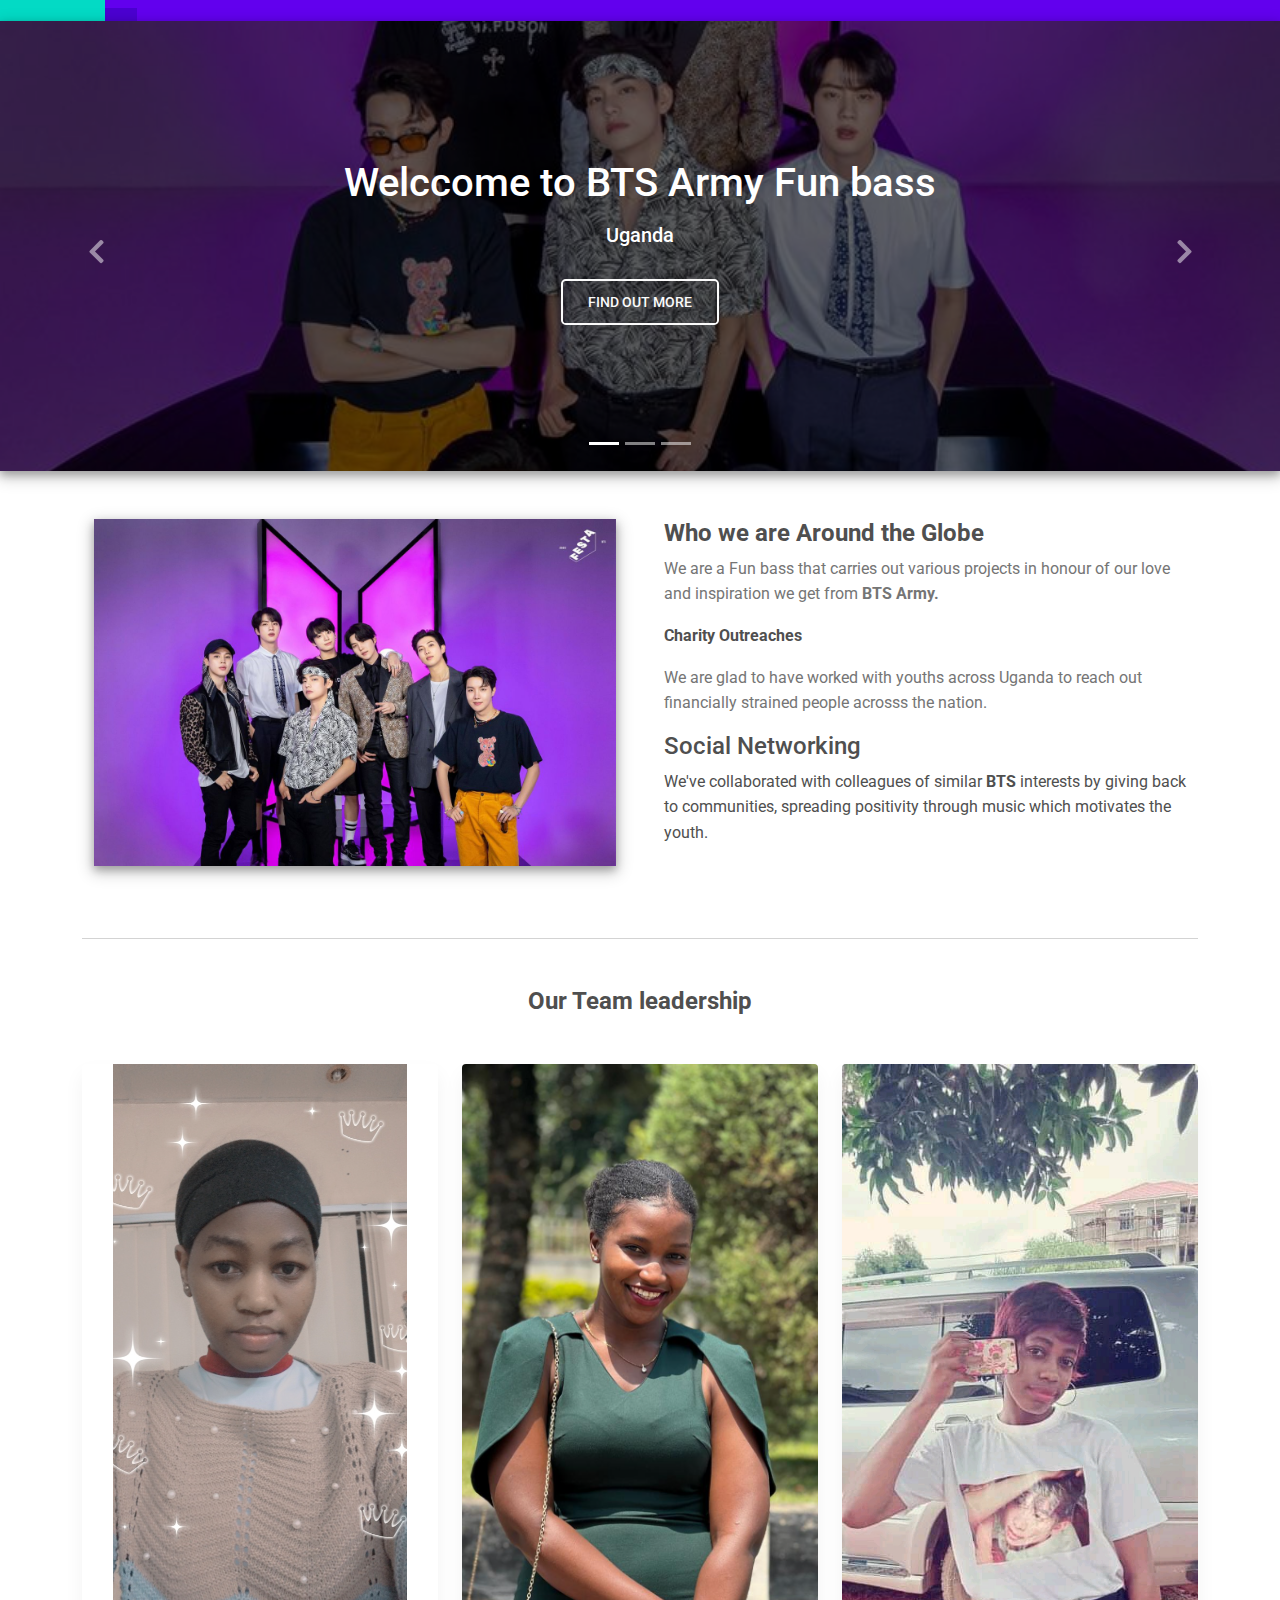
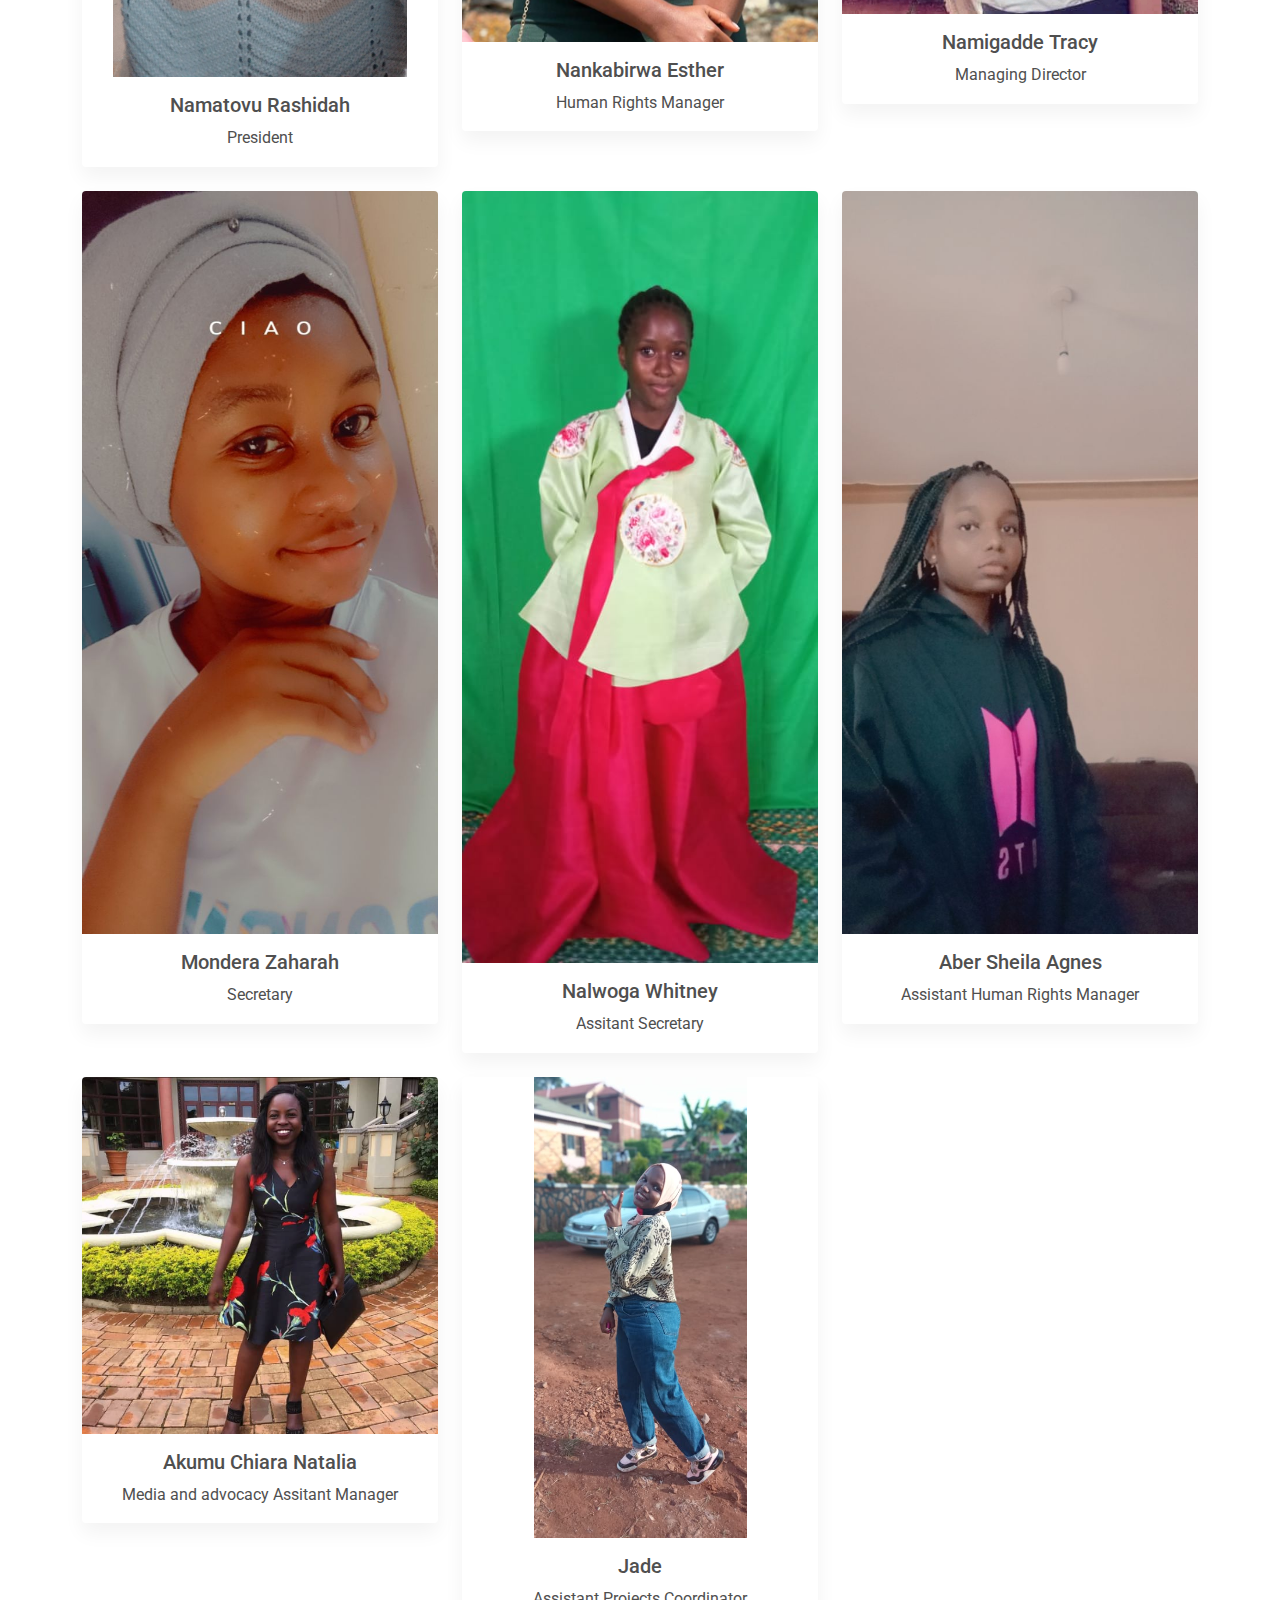
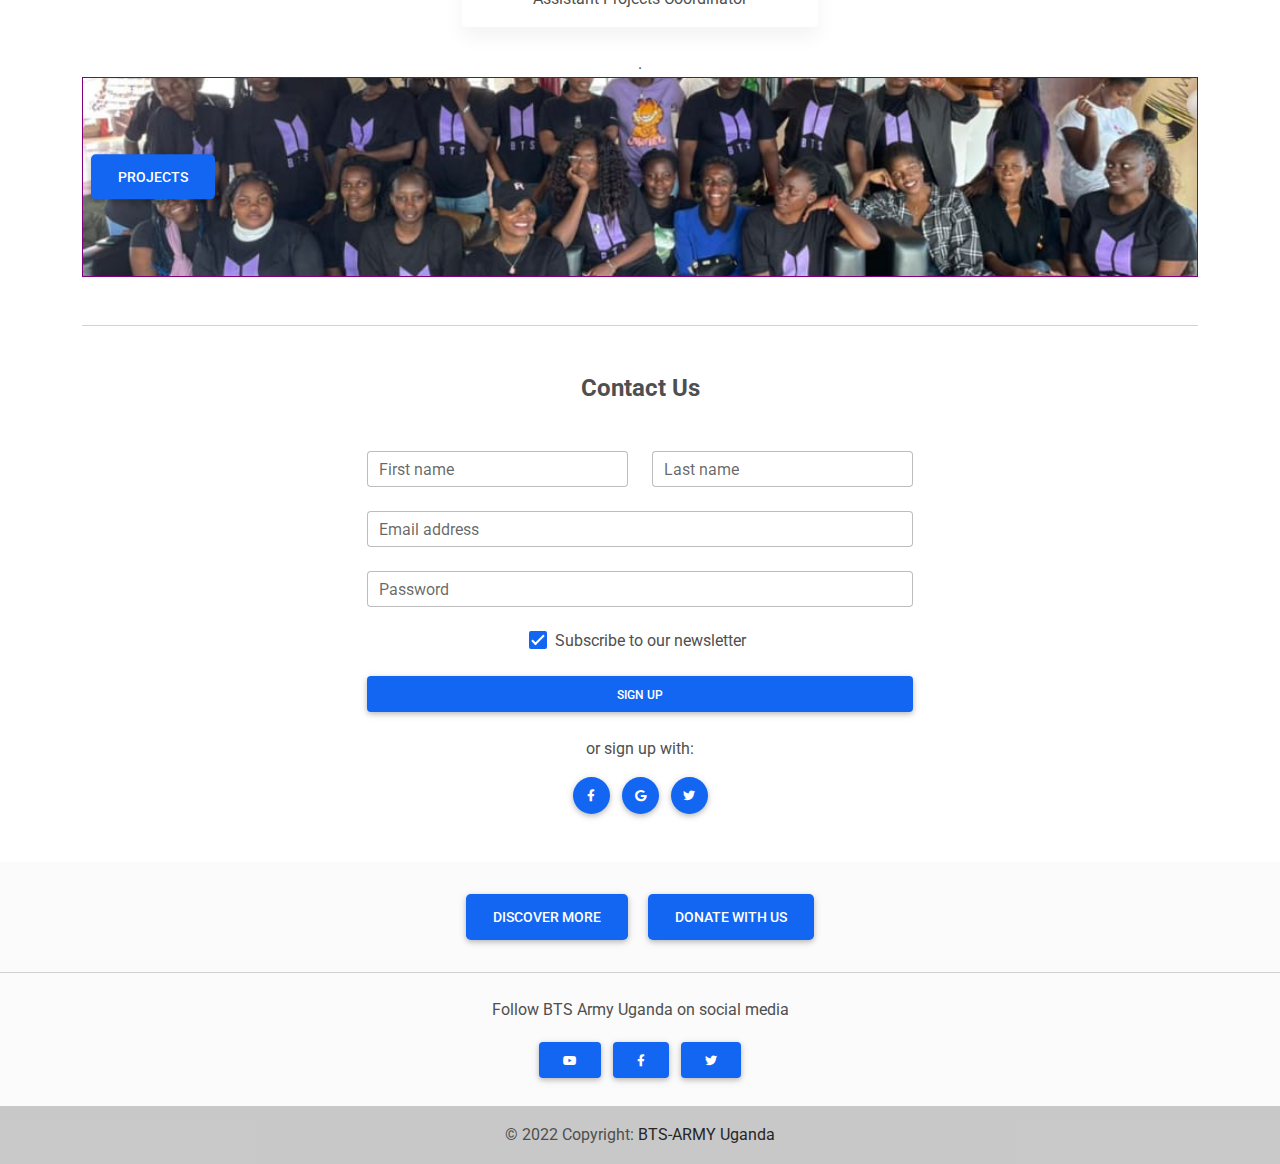
==== index.html @ 562f39c2 "Update index.html" ====
<!DOCTYPE html>
<html lang="en">

<head>
    <meta charset="UTF-8" />
    <meta name="viewport" content="width=device-width, initial-scale=1, shrink-to-fit=no" />
    <meta http-equiv="x-ua-compatible" content="ie=edge" />
    <title>BTS Army Uganda</title>
    <!-- Font Awesome -->
    <link rel="stylesheet" href="https://use.fontawesome.com/releases/v5.11.2/css/all.css" />
    <!-- Google Fonts Roboto -->
    <link rel="stylesheet" href="https://fonts.googleapis.com/css2?family=Roboto:wght@300;400;500;700&display=swap" />
    <!-- MDB -->
    <link rel="stylesheet" href="css/mdb.min.css" />
    <!-- Custom styles -->
    <link rel="stylesheet" href="css/style.css" />
    <link rel="icon" type="image/png" href="./assets/img/logo.png">
   

  
   </head>
<style>
    .containerz { 

  height: 200px;

  position: relative;

  border: 0.5px solid purple; 
            background-image: url('./assets/img/pro2\ \(2\).jpeg');

                background-repeat: no-repeat;

                background-size: cover;

                background-position: center center;
        }



.vertical-center {

  margin: 0;

  position: absolute;

  top: 50%;

  -ms-transform: translateY(-50%);

  transform: translateY(-50%);

}
    
    
    
    </style>
<body>
    <!--Main Navigation-->
    <header>
        <style>
            /* Carousel styling */
            
            #introCarousel,
            .carousel-inner,
            .carousel-item,
            .carousel-item.active {
                height: 100vh;
            }
            
            .carousel-item:nth-child(1) {
                background-image: url('assets/img/projects/folks3.jpeg');
                background-repeat: no-repeat;
                background-size: cover;
                background-position: center center;
            }
            
            .carousel-item:nth-child(2) {
                background-image: url('./assets/img/pro2\ \(2\).jpeg');
                background-repeat: no-repeat;
                background-size: cover;
                background-position: center center;
            }
            
            .carousel-item:nth-child(3) {
                background-image: url('./assets/img/members/zash\ \(28\).jpeg');
                background-repeat: no-repeat;
                background-size: cover;
                background-position: center center;
            }
            /* Height for devices larger than 576px */
            
            @media (min-width: 992px) {
                #introCarousel {
                    margin-top: -58.59px;
                }
                #introCarousel,
                .carousel-inner,
                .carousel-item,
                .carousel-item.active {
                    height: 50vh;
                }
            }
            
            .navbar .nav-link {
                color: #fff !important;
            }
        </style>

        <!-- Navbar -->
        <div class="containerize">
  <div class="top-menu">
    <div class="icons">
      <a class="home" href="#home">
        <h3 class="text">home</h3>
        <i id="home" class="icon material-icons">home</i>
      </a>
      <i id="selector" class="icon material-icons" onclick="showLinks()">dehaze</i>
    </div>
    <ul class="links hidden">
      
      <li><a href="./projects.html">Projects</a></li>
    </ul>
  </div>
</div>
        
                        

        
        <!-- <nav class="navbar navbar-expand-lg navbar-dark d-none d-lg-block" style="z-index: 2000;"> -->
            <!-- <div class="container-fluid"> -->
                <!-- Navbar brand -->
                <!-- <a class="navbar-brand nav-link" target="_blank" href="https://www.youtube.com/channel/UCkiqVy1cInBk3v5_7KXQX0A"> -->
                    <!-- <strong>BTS Army Uganda</strong> -->
                <!-- </a> -->
                <!-- <button class="navbar-toggler" type="button" data-mdb-toggle="collapse" data-mdb-target="#navbarExample01" aria-controls="navbarExample01" aria-expanded="false" aria-label="Toggle navigation"> -->
            <!-- <i class="fas fa-bars"></i> -->
          <!-- </button> -->
                <!-- <div class="collapse navbar-collapse" id="navbarExample01"> -->
                    <!-- <ul class="navbar-nav me-auto mb-2 mb-lg-0"> -->
                        <!-- <li class="nav-item active"> -->
                            <!-- <a class="nav-link" aria-current="page" href="#">Home</a> -->
                        <!-- </li> -->
                        <!-- <li class="nav-item"> -->
                            <!-- <a class="nav-link" href="#" rel="nofollow" target="_blank"></a> -->
                        <!-- </li> -->
                        <!-- <li class="nav-item"> -->
                            <!-- <a class="nav-link" href="projects.html" target="_blank">Projects</a> -->
                        <!-- </li> -->
                    <!-- </ul> -->

                    <!-- <ul class="navbar-nav d-flex flex-row"> -->
                        <!-- Icons -->
                        <!-- <li class="nav-item me-3 me-lg-0"> -->
                            <!-- <a class="nav-link" href="https://www.youtube.com/channel/UCkiqVy1cInBk3v5_7KXQX0A" rel="nofollow" target="_blank"> -->
                                <!-- <i class="fab fa-youtube"></i> -->
                            <!-- </a> -->
                        <!-- </li> -->
                        <!-- <li class="nav-item me-3 me-lg-0"> -->
                            <!-- <a class="nav-link" href="https://www.facebook.com/groups/797491847676106/" rel="nofollow" target="_blank"> -->
                                <!-- <i class="fab fa-facebook-f"></i> -->
                            <!-- </a> -->
                        <!-- </li> -->
                        <!-- <li class="nav-item me-3 me-lg-0"> -->
                            <!-- <a class="nav-link" href="https://twitter.com/BTSARMYUGANDA" rel="nofollow" target="_blank"> -->
                                <!-- <i class="fab fa-twitter"></i> -->
                            <!-- </a> -->
                        <!-- </li> -->
                    <!-- </ul> -->
                <!-- </div> -->
            <!-- </div> -->
        <!-- </nav> -->
        <!-- Navbar -->

        <!-- Carousel wrapper -->
        <div id="introCarousel" class="carousel slide carousel-fade shadow-2-strong" data-mdb-ride="carousel">
            <!-- Indicators -->
            <ol class="carousel-indicators">
                <li data-mdb-target="#introCarousel" data-mdb-slide-to="0" class="active"></li>
                <li data-mdb-target="#introCarousel" data-mdb-slide-to="1"></li>
                <li data-mdb-target="#introCarousel" data-mdb-slide-to="2"></li>
            </ol>

            <!-- Inner -->
            <!-- Single item -->
            <div class="carousel-item">
                <div class="mask" style="background-color: rgba(0, 0, 0, 0.3);">
                    <div class="d-flex justify-content-center align-items-center h-100">
                        <div class="text-white text-center">
                            <h2>Fun bass Uganda</h2>
                        </div>
                    </div>
                </div>
            </div>

            <div class="carousel-inner">
                <!-- Single item -->
                <div class="carousel-item active">
                    <div class="mask" style="background-color: rgba(0, 0, 0, 0.6);">
                        <div class="d-flex justify-content-center align-items-center h-100">
                            <div class="text-white text-center">
                                <h1 class="mb-3">Welccome to BTS Army Fun bass</h1>
                                <h5 class="mb-4">Uganda</h5>
                                <a class="btn btn-outline-light btn-lg m-2" href="https://www.youtube.com/channel/UCkiqVy1cInBk3v5_7KXQX0A" target="_blank" role="button">Find Out More</a
              >
            </div>
          </div>
        </div>
      </div>

          <!-- Single item -->
          <div class="carousel-item">
            <div
              class="mask"
              style="
                background: linear-gradient(
                  45deg,
                  rgba(29, 236, 198, 0.084),
                  rgba(214, 14, 154, 0.158) 100%
                );
              "
            >
              <div class="d-flex justify-content-center align-items-center h-100">
                <div class="text-white text-center">
                  <a
                    class="btn btn-outline-light btn-lg m-2"
                    href="https://twitter.com/BTSARMYUGANDA"
                    target="_blank"
                    role="button"
                    >Connect With us</a
                  >
                </div>
              </div>
            </div>
          </div>
        </div>
        <!-- Inner -->

        <!-- Controls -->
        <a class="carousel-control-prev" href="#" role="button" data-mdb-slide="prev">
          <span class="carousel-control-prev-icon" aria-hidden="true"></span>
          <span class="sr-only">Previous</span>
        </a>
                                <a class="carousel-control-next" href="#" role="button" data-mdb-slide="next">
                                    <span class="carousel-control-next-icon" aria-hidden="true"></span>
                                    <span class="sr-only">Next</span>
                                </a>
                            </div>
                            <!-- Carousel wrapper -->
    </header>
    <!--Main Navigation-->

    <!--Main layout-->
    <main class="mt-5">
        <div class="container">
            <!--Section: Content-->
            <section>
                <div class="row">
                    <div class="col-md-6 gx-5 mb-4">
                        <div class="bg-image hover-overlay ripple shadow-2-strong" data-mdb-ripple-color="light">
                            <img src="assets/img/slider-1.jpeg" class="img-fluid" />
                            <a href="#!">
                                <div class="mask" style="background-color: rgba(251, 251, 251, 0.15);"></div>
                            </a>
                        </div>
                    </div>

                    <div class="col-md-6 gx-5 mb-4">
                        <h4><strong>Who we are Around the Globe</strong></h4>
                        <p class="text-muted">
                            We are a Fun bass that carries out various projects in honour of our love and inspiration we get from <strong>BTS Army.</strong>
                        </p>
                        <p><strong>Charity Outreaches</strong></p>
                        <p class="text-muted">
                            We are glad to have worked with youths across Uganda to reach out financially strained people acrosss the nation.
                        </p>
                        <h4>Social Networking</h4>
                        <p>We've collaborated with colleagues of similar <strong>BTS</strong> interests by giving back to communities, spreading positivity through music which motivates the youth.</p>
                    </div>
                </div>
            </section>
            <!--Section: Content-->

            <hr class="my-5" />

            <!--Section: Content-->
            <section class="text-center">
                <h4 class="mb-5"><strong>Our Team leadership</strong></h4>

                <div class="row">
                    <div class="col-lg-4 col-md-12 mb-4">
                        <div class="card">
                            <div class="bg-image hover-overlay ripple" data-mdb-ripple-color="light">
                                <img src="./assets/img/team/team-0.png" height="60px" class="img-fluid" />
                                <a href="#!">
                                    <div class="mask" style="background-color: rgba(251, 251, 251, 0.15);"></div>
                                </a>
                            </div>
                            <div class="card-body">
                                <h5 class="card-title">Namatovu Rashidah</h5>
                                <p class="card-text">
                                    President
                                </p>
                            </div>
                        </div>
                    </div>

                    <div class="col-lg-4 col-md-6 mb-4">
                        <div class="card">
                            <div class="bg-image hover-overlay ripple" data-mdb-ripple-color="light">
                                <img src="./assets/img/team/team-1.png" height="60px" class="img-fluid" />
                                <a href="#!">
                                    <div class="mask" style="background-color: rgba(251, 251, 251, 0.15);"></div>
                                </a>
                            </div>
                            <div class="card-body">
                                <h5 class="card-title">Nankabirwa Esther</h5>
                                <p class="card-text">
                                    Human Rights Manager
                                </p>
                            </div>
                        </div>
                    </div>

                    <div class="col-lg-4 col-md-6 mb-4">
                        <div class="card">
                            <div class="bg-image hover-overlay ripple" data-mdb-ripple-color="light">
                                <img src="./assets/img/team/team-3.png" class="img-fluid" />
                                <a href="#!">
                                    <div class="mask" style="background-color: rgba(251, 251, 251, 0.15);"></div>
                                </a>
                            </div>
                            <div class="card-body">
                                <h5 class="card-title">Namigadde Tracy</h5>
                                <p class="card-text">
                                    Managing Director
                                </p>
                            </div>
                        </div>
                    </div>
                    <div class="col-lg-4 col-md-6 mb-4">
                        <div class="card">
                            <div class="bg-image hover-overlay ripple" data-mdb-ripple-color="light">
                                <img src="./assets/img/team/team-6.jpg" class="img-fluid" />
                                <a href="#!">
                                    <div class="mask" style="background-color: rgba(251, 251, 251, 0.15);"></div>
                                </a>
                            </div>
                            <div class="card-body">
                                <h5 class="card-title">Mondera Zaharah</h5>
                                <p class="card-text">
                                    Secretary
                                </p>
                            </div>
                        </div>
                    </div>
                    <div class="col-lg-4 col-md-6 mb-4">
                        <div class="card">
                            <div class="bg-image hover-overlay ripple" data-mdb-ripple-color="light">
                                <img src="./assets/img/team/team-5.jpg" class="img-fluid" />
                                <a href="#!">
                                    <div class="mask" style="background-color: rgba(251, 251, 251, 0.15);"></div>
                                </a>
                            </div>
                            <div class="card-body">
                                <h5 class="card-title">Nalwoga Whitney</h5>
                                <p class="card-text">
                                    Assitant Secretary
                                </p>
                            </div>
                        </div>
                    </div>
                    <div class="col-lg-4 col-md-6 mb-4">
                        <div class="card">
                            <div class="bg-image hover-overlay ripple" data-mdb-ripple-color="light">
                                <img src="./assets/img/team/team-7.jpeg" class="img-fluid" />
                                <a href="#!">
                                    <div class="mask" style="background-color: rgba(251, 251, 251, 0.15);"></div>
                                </a>
                            </div>
                            <div class="card-body">
                                <h5 class="card-title">Aber Sheila Agnes</h5>
                                <p class="card-text">
                                    Assistant Human Rights Manager
                                </p>
                            </div>
                        </div>
                    </div>
                    <div class="col-lg-4 col-md-6 mb-4">
                        <div class="card">
                            <div class="bg-image hover-overlay ripple" data-mdb-ripple-color="light">
                                <img src="./assets/img/team/team-2.png" class="img-fluid" />
                                <a href="#!">
                                    <div class="mask" style="background-color: rgba(251, 251, 251, 0.15);"></div>
                                </a>
                            </div>
                            <div class="card-body">
                                <h5 class="card-title">Akumu Chiara Natalia</h5>
                                <p class="card-text">
                                    Media and advocacy Assitant Manager
                                </p>
                            </div>
                        </div>
                    </div>
                    <div class="col-lg-4 col-md-6 mb-4">
                        <div class="card">
                            <div class="bg-image hover-overlay ripple" data-mdb-ripple-color="light">
                                <img src="./assets/img/team/resizedImage.png" class="img-fluid" />
                                <a href="#!">
                                    <div class="mask" style="background-color: rgba(251, 251, 251, 0.15);"></div>
                                </a>
                            </div>
                            <div class="card-body">
                                <h5 class="card-title">Jade</h5>
                                <p class="card-text">
                                    Assistant Projects Coordinator
                                </p>
                            </div>
                        </div>
                    </div>

                </div>
                
                <!DOCTYPE html>

.




<div class="containerz">
  <div class="vertical-center">

    

            <a role="button" class="btn btn-primary btn-lg m-2" href="projects.html" target="_blank">

          Projects

        </a>
  </div>
</div>



            </section>



            <!--Section: Content-->

            <hr class="my-5" />

            <!--Section: Content-->
            <section class="mb-5">
                <h4 class="mb-5 text-center"><strong>Contact Us</strong></h4>

                <div class="row d-flex justify-content-center">
                    <div class="col-md-6">
                        <form>
                            <!-- 2 column grid layout with text inputs for the first and last names -->
                            <div class="row mb-4">
                                <div class="col">
                                    <div class="form-outline">
                                        <input type="text" id="form3Example1" class="form-control" />
                                        <label class="form-label" for="form3Example1">First name</label>
                                    </div>
                                </div>
                                <div class="col">
                                    <div class="form-outline">
                                        <input type="text" id="form3Example2" class="form-control" />
                                        <label class="form-label" for="form3Example2">Last name</label>
                                    </div>
                                </div>
                            </div>

                            <!-- Email input -->
                            <div class="form-outline mb-4">
                                <input type="email" id="form3Example3" class="form-control" />
                                <label class="form-label" for="form3Example3">Email address</label>
                            </div>

                            <!-- Password input -->
                            <div class="form-outline mb-4">
                                <input type="password" id="form3Example4" class="form-control" />
                                <label class="form-label" for="form3Example4">Password</label>
                            </div>

                            <!-- Checkbox -->
                            <div class="form-check d-flex justify-content-center mb-4">
                                <input class="form-check-input me-2" type="checkbox" value="" id="form2Example3" checked />
                                <label class="form-check-label" for="form2Example3">
                    Subscribe to our newsletter
                  </label>
                            </div>

                            <!-- Submit button -->
                            <button type="submit" class="btn btn-primary btn-block mb-4">
                  Sign up
                </button>

                            <!-- Register buttons -->
                            <div class="text-center">
                                <p>or sign up with:</p>
                                <button type="button" class="btn btn-primary btn-floating mx-1">
                    <i class="fab fa-facebook-f"></i>
                  </button>

                                <button type="button" class="btn btn-primary btn-floating mx-1">
                    <i class="fab fa-google"></i>
                  </button>

                                <butto type="button" class="btn btn-primary btn-floating mx-1">
                                    <i class="fab fa-twitter"></i>
                            </div>
                        </form>
                    </div>
                </div>
            </section>
            <!--Section: Content-->
        </div>
    </main>
    <!--Main layout-->

    <!--Footer-->
    <footer class="bg-light text-lg-start">
        <div class="py-4 text-center">
            <a role="button" class="btn btn-primary btn-lg m-2" href="https://www.youtube.com/channel/UCkiqVy1cInBk3v5_7KXQX0A" rel="nofollow" target="_blank">
          Discover More
        </a>
            <a role="button" class="btn btn-primary btn-lg m-2" href="mailto:chiaraakumu@gmail.com" target="_blank">
          Donate with Us
        </a>
        </div>

        <hr class="m-0" />

        <div class="text-center py-4 align-items-center">
            <p>Follow BTS Army Uganda on social media</p>
            <a href="https://www.youtube.com/channel/UCkiqVy1cInBk3v5_7KXQX0A" class="btn btn-primary m-1" role="button" rel="nofollow" target="_blank">
                <i class="fab fa-youtube"></i>
            </a>
            <a href="https://www.facebook.com/groups/797491847676106/" class="btn btn-primary m-1" role="button" rel="nofollow" target="_blank">
                <i class="fab fa-facebook-f"></i>
            </a>
            <a href="https://twitter.com/BTSARMYUGANDA" class="btn btn-primary m-1" role="button" rel="nofollow" target="_blank">
                <i class="fab fa-twitter"></i>
            </a>
        </div>


        <!-- Copyright -->
        <div class="text-center p-3" style="background-color: rgba(0, 0, 0, 0.2);">

            © 2022 Copyright:
            <a class="text-dark" href="https://bts-army-uganda.com">BTS-ARMY Uganda</a>
        </div>
        <!-- Copyright -->
    </footer>
    <!--Footer-->
    <!-- MDB -->
    <script type="text/javascript" src="js/mdb.min.js"></script>
     <!-- Custom scripts -->
    <script type="text/javascript" src="js/script.js"></script>
</body>

</html>
---- css/style.css ----
@import url('https://fonts.googleapis.com/css?family=Roboto');

*{
    
    
    background-color: "#808080"
}













:root {

  --primary-purple: #6200EE;

  --secondary-purple: #4B00D1;

  --secondary-teal: #03DAC5;

}

a {

  text-decoration: none;

  color: white;

}

ul {

  list-style-type: none;

}

.top-menu {

  display: flex;

  flex-direction: column;

  background: var(--primary-purple);

}

.icons {

  display: flex;

  flex-wrap: wrap;

  justify-content: space-between;

  align-items: center;

  background: var(--primary-purple);

  color: white;

}

.icon, .text {

  cursor: pointer;

  padding: 15px;

}

.text {

  text-transform: capitalize;

}

.home {

  background: var(--secondary-teal);

}

/*Hide home text by default*/

.home .text {

  display: none;

}

.active, #selector:hover {

  background: var(--secondary-purple);

}

.links {

  display: flex;

  flex-direction: column;

  background: var(--secondary-purple);

}

.links li {

  cursor: pointer;

  padding: 15px;

  text-transform: capitalize;

  border-bottom: 1px solid var(--secondary-teal);

}

.hidden {

  display: none;

}

@media only screen and (min-width: 600px) {

  .top-menu {

    flex-direction: row;

    align-items: baseline;

  }

  

  .links {

    display: flex;

    flex-direction: row;

  }

  

  .links li {

    border: none;

    background: var(--primary-purple);

  }

  

  .links li:hover {

    background: var(--secondary-purple);

  }

  

  .icon {

    display: none;

  }

  

  .home .text {

    display: block;

  }

}
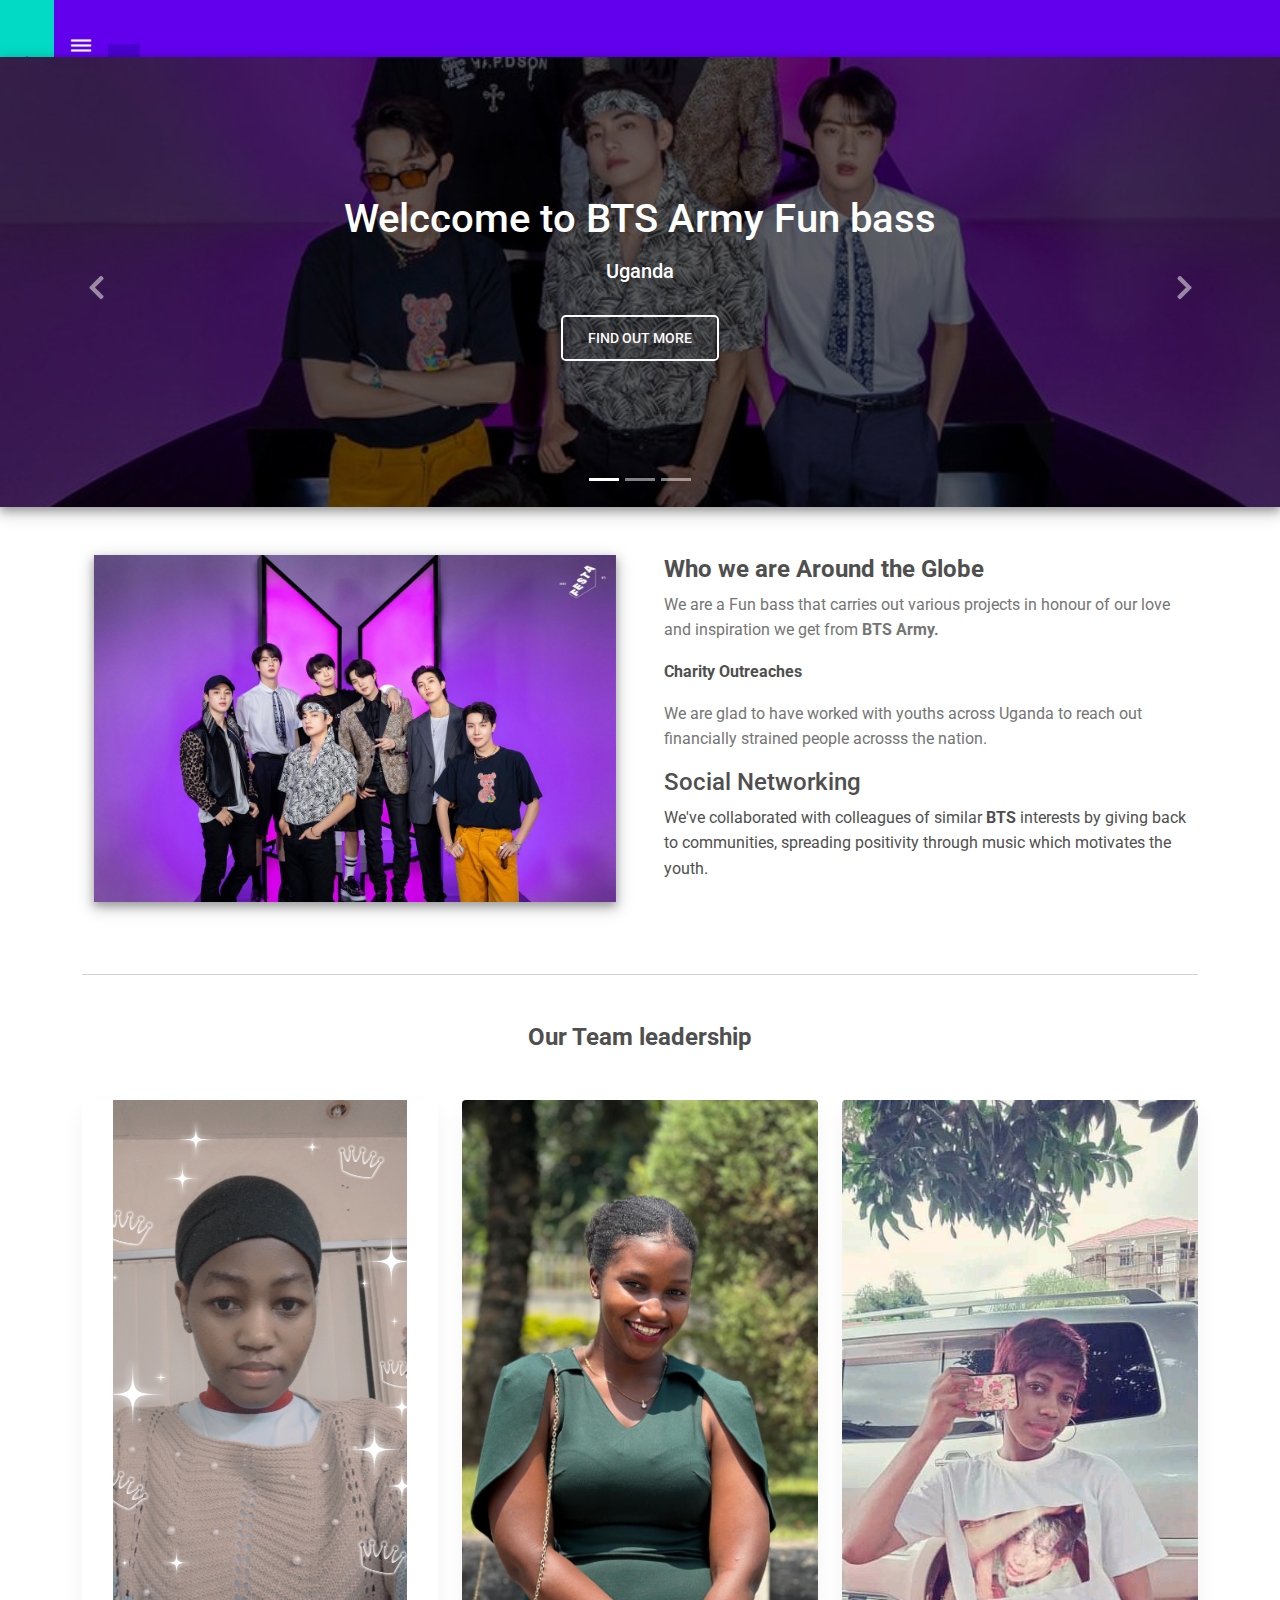
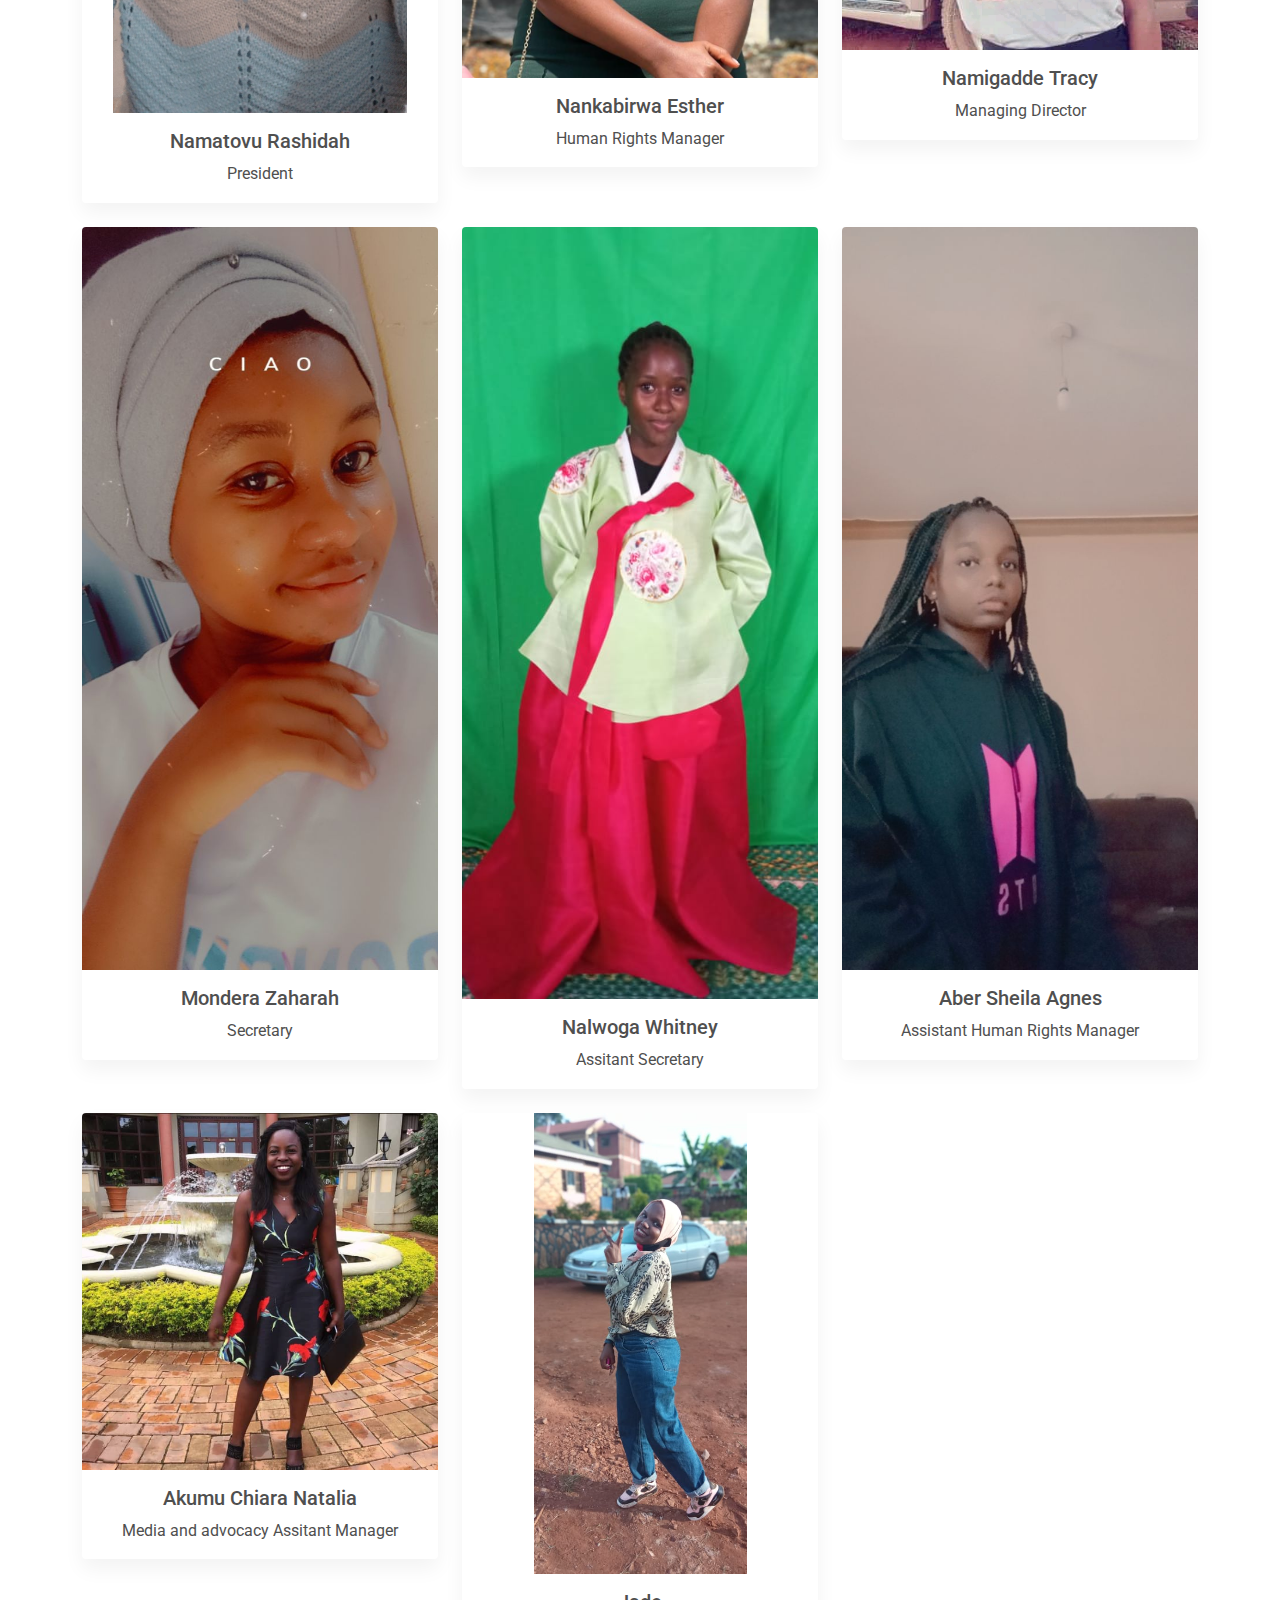
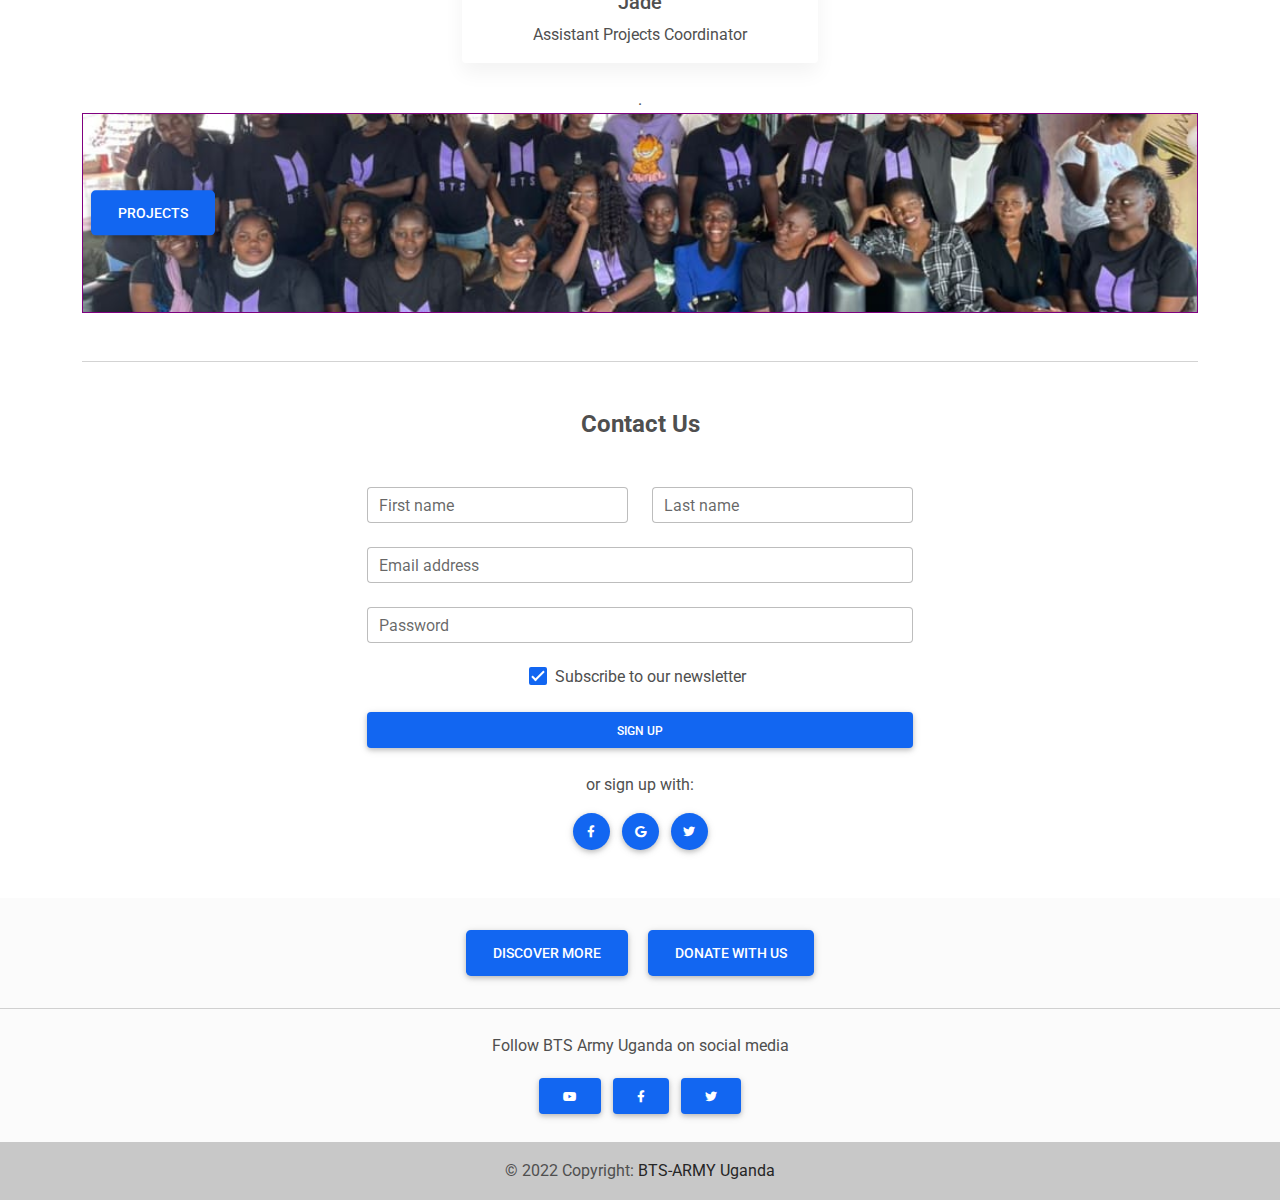
==== commit c8dd3f3a: "Update index.html" ====
--- a/index.html
+++ b/index.html
@@ -15,6 +15,9 @@
     <!-- Custom styles -->
     <link rel="stylesheet" href="css/style.css" />
     <link rel="icon" type="image/png" href="./assets/img/logo.png">
+    <link href="https://fonts.googleapis.com/icon?family=Material+Icons"
+
+      rel="stylesheet">
    
 
   
@@ -112,14 +115,15 @@
   <div class="top-menu">
     <div class="icons">
       <a class="home" href="#home">
-        <h3 class="text">home</h3>
+        <h3 class="text"></h3>
         <i id="home" class="icon material-icons">home</i>
       </a>
       <i id="selector" class="icon material-icons" onclick="showLinks()">dehaze</i>
     </div>
     <ul class="links hidden">
       
-      <li><a href="./projects.html">Projects</a></li>
+      <li><a href="./home.html">Home</a></li>
+        <li><a href="./projects.html">Projects</a></li>
     </ul>
   </div>
 </div>
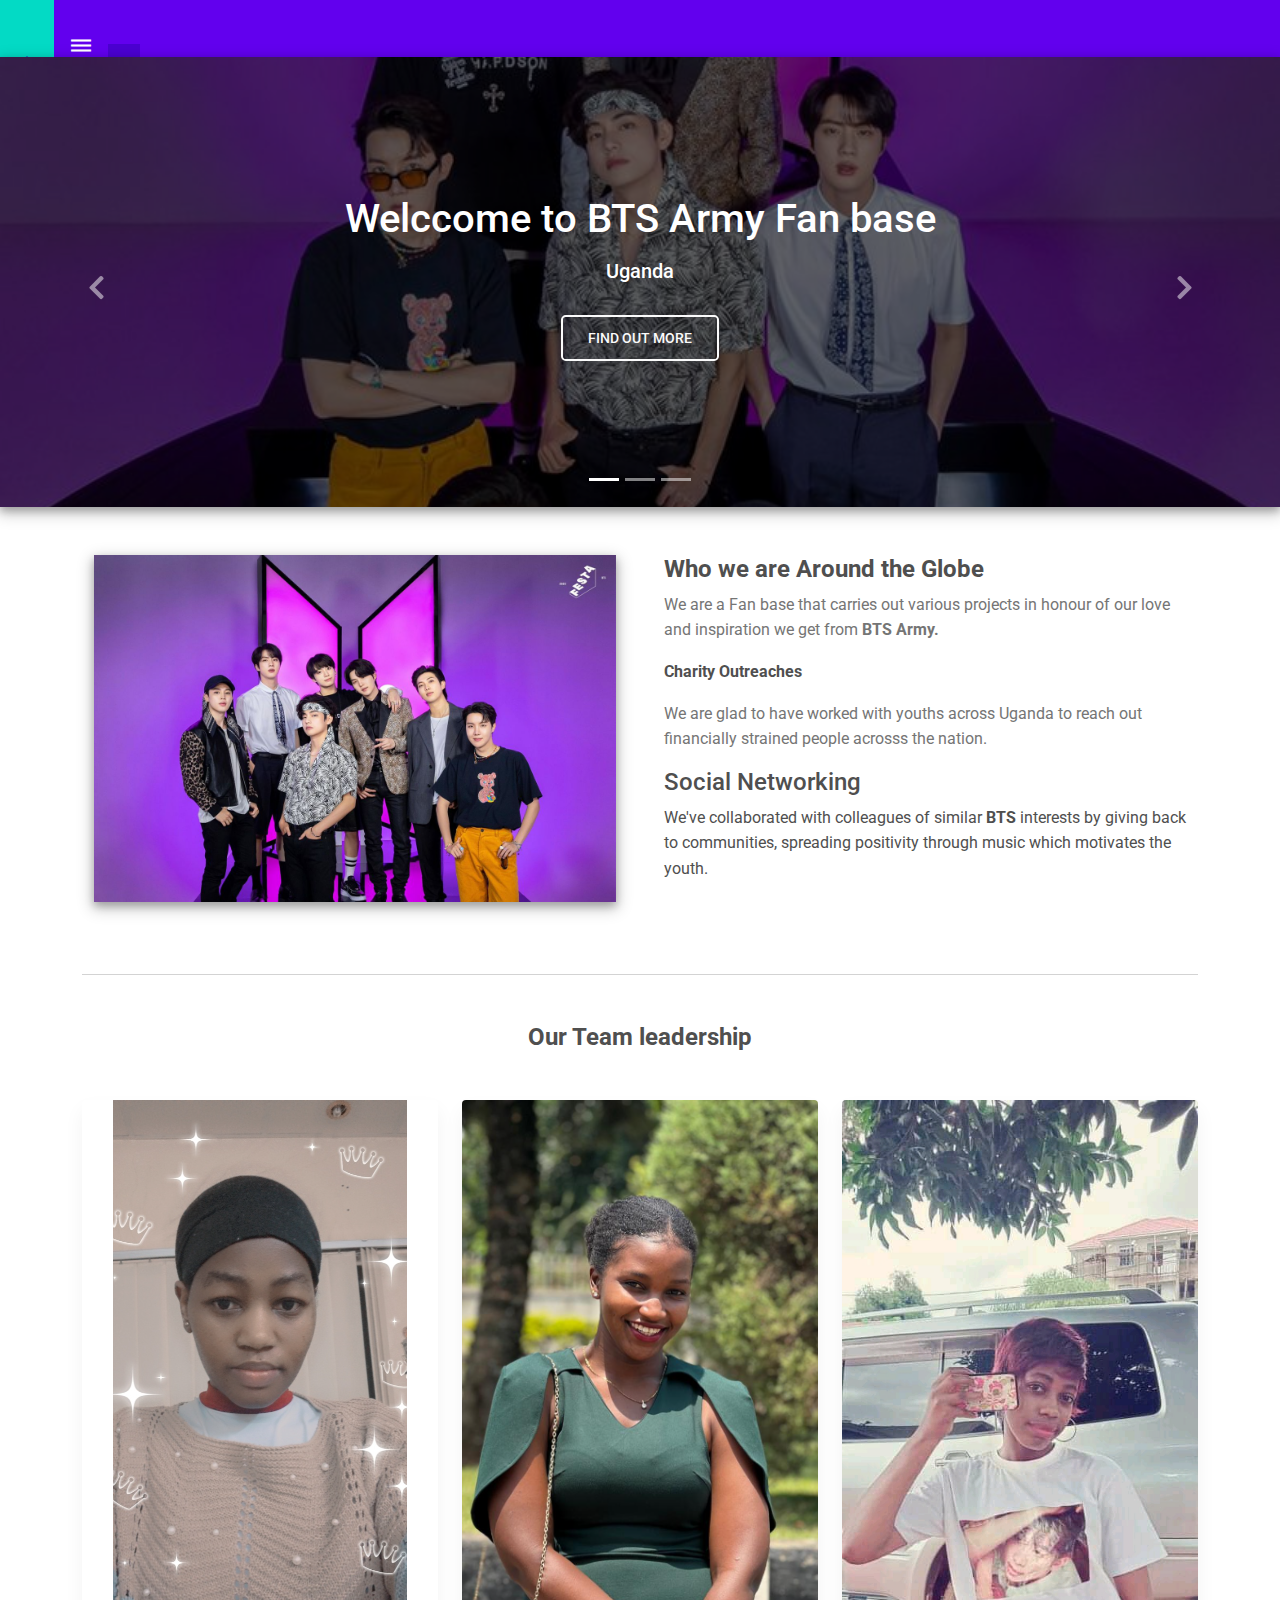
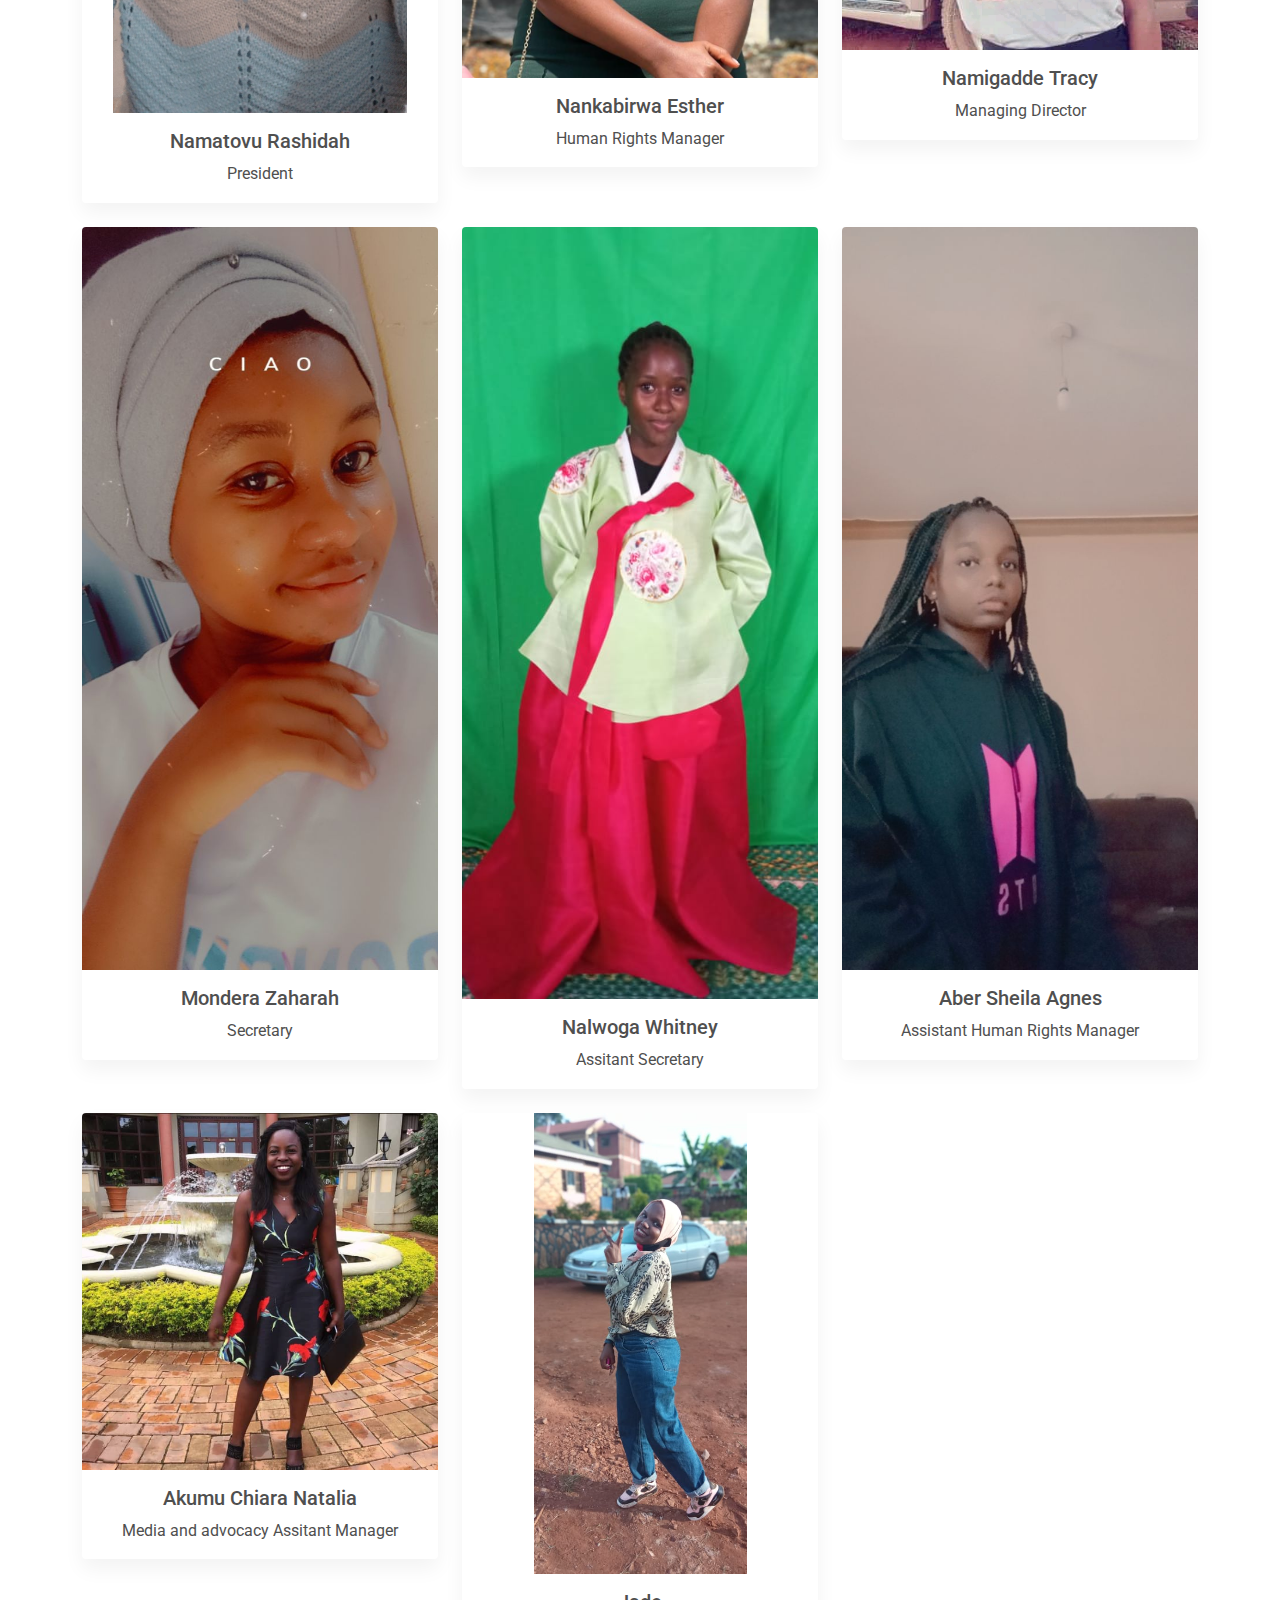
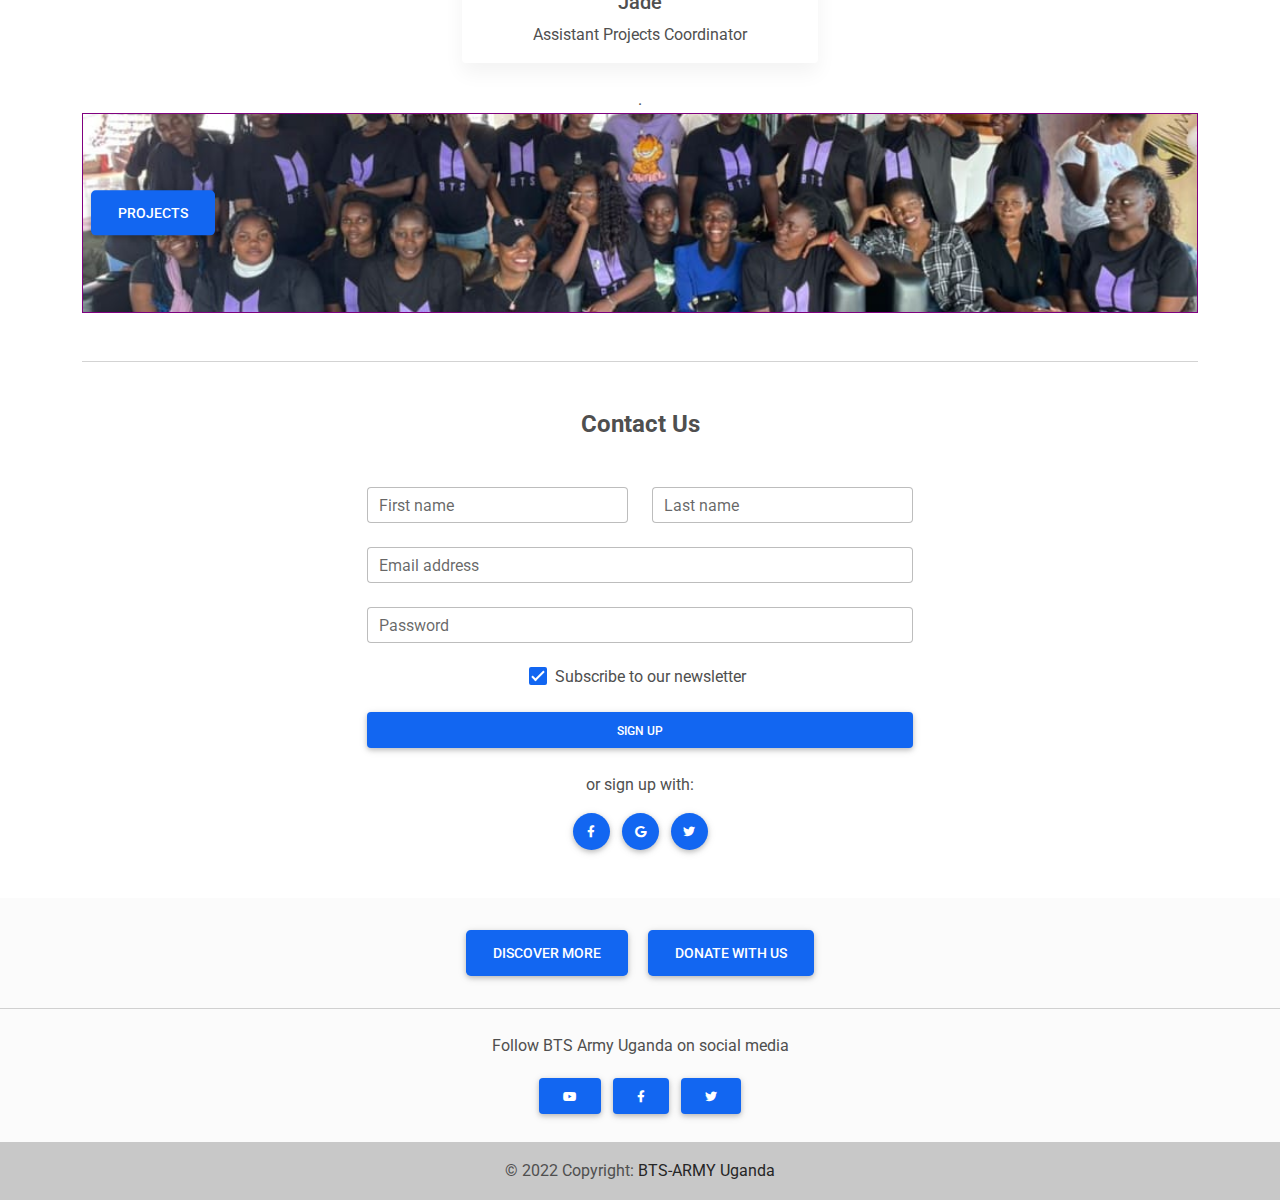
==== commit d67471c4: "Update the Headers" ====
--- a/index.html
+++ b/index.html
@@ -122,59 +122,12 @@
     </div>
     <ul class="links hidden">
       
-      <li><a href="./home.html">Home</a></li>
+      <li><a href="#">Home</a></li>
         <li><a href="./projects.html">Projects</a></li>
     </ul>
   </div>
 </div>
-        
-                        
-
-        
-        <!-- <nav class="navbar navbar-expand-lg navbar-dark d-none d-lg-block" style="z-index: 2000;"> -->
-            <!-- <div class="container-fluid"> -->
-                <!-- Navbar brand -->
-                <!-- <a class="navbar-brand nav-link" target="_blank" href="https://www.youtube.com/channel/UCkiqVy1cInBk3v5_7KXQX0A"> -->
-                    <!-- <strong>BTS Army Uganda</strong> -->
-                <!-- </a> -->
-                <!-- <button class="navbar-toggler" type="button" data-mdb-toggle="collapse" data-mdb-target="#navbarExample01" aria-controls="navbarExample01" aria-expanded="false" aria-label="Toggle navigation"> -->
-            <!-- <i class="fas fa-bars"></i> -->
-          <!-- </button> -->
-                <!-- <div class="collapse navbar-collapse" id="navbarExample01"> -->
-                    <!-- <ul class="navbar-nav me-auto mb-2 mb-lg-0"> -->
-                        <!-- <li class="nav-item active"> -->
-                            <!-- <a class="nav-link" aria-current="page" href="#">Home</a> -->
-                        <!-- </li> -->
-                        <!-- <li class="nav-item"> -->
-                            <!-- <a class="nav-link" href="#" rel="nofollow" target="_blank"></a> -->
-                        <!-- </li> -->
-                        <!-- <li class="nav-item"> -->
-                            <!-- <a class="nav-link" href="projects.html" target="_blank">Projects</a> -->
-                        <!-- </li> -->
-                    <!-- </ul> -->
-
-                    <!-- <ul class="navbar-nav d-flex flex-row"> -->
-                        <!-- Icons -->
-                        <!-- <li class="nav-item me-3 me-lg-0"> -->
-                            <!-- <a class="nav-link" href="https://www.youtube.com/channel/UCkiqVy1cInBk3v5_7KXQX0A" rel="nofollow" target="_blank"> -->
-                                <!-- <i class="fab fa-youtube"></i> -->
-                            <!-- </a> -->
-                        <!-- </li> -->
-                        <!-- <li class="nav-item me-3 me-lg-0"> -->
-                            <!-- <a class="nav-link" href="https://www.facebook.com/groups/797491847676106/" rel="nofollow" target="_blank"> -->
-                                <!-- <i class="fab fa-facebook-f"></i> -->
-                            <!-- </a> -->
-                        <!-- </li> -->
-                        <!-- <li class="nav-item me-3 me-lg-0"> -->
-                            <!-- <a class="nav-link" href="https://twitter.com/BTSARMYUGANDA" rel="nofollow" target="_blank"> -->
-                                <!-- <i class="fab fa-twitter"></i> -->
-                            <!-- </a> -->
-                        <!-- </li> -->
-                    <!-- </ul> -->
-                <!-- </div> -->
-            <!-- </div> -->
-        <!-- </nav> -->
-        <!-- Navbar -->
+
 
         <!-- Carousel wrapper -->
         <div id="introCarousel" class="carousel slide carousel-fade shadow-2-strong" data-mdb-ride="carousel">
@@ -191,7 +144,7 @@
                 <div class="mask" style="background-color: rgba(0, 0, 0, 0.3);">
                     <div class="d-flex justify-content-center align-items-center h-100">
                         <div class="text-white text-center">
-                            <h2>Fun bass Uganda</h2>
+                            <h2>Fan base Uganda</h2>
                         </div>
                     </div>
                 </div>
@@ -203,7 +156,7 @@
                     <div class="mask" style="background-color: rgba(0, 0, 0, 0.6);">
                         <div class="d-flex justify-content-center align-items-center h-100">
                             <div class="text-white text-center">
-                                <h1 class="mb-3">Welccome to BTS Army Fun bass</h1>
+                                <h1 class="mb-3">Welccome to BTS Army Fan base</h1>
                                 <h5 class="mb-4">Uganda</h5>
                                 <a class="btn btn-outline-light btn-lg m-2" href="https://www.youtube.com/channel/UCkiqVy1cInBk3v5_7KXQX0A" target="_blank" role="button">Find Out More</a
               >
@@ -272,7 +225,7 @@
                     <div class="col-md-6 gx-5 mb-4">
                         <h4><strong>Who we are Around the Globe</strong></h4>
                         <p class="text-muted">
-                            We are a Fun bass that carries out various projects in honour of our love and inspiration we get from <strong>BTS Army.</strong>
+                            We are a Fan base that carries out various projects in honour of our love and inspiration we get from <strong>BTS Army.</strong>
                         </p>
                         <p><strong>Charity Outreaches</strong></p>
                         <p class="text-muted">
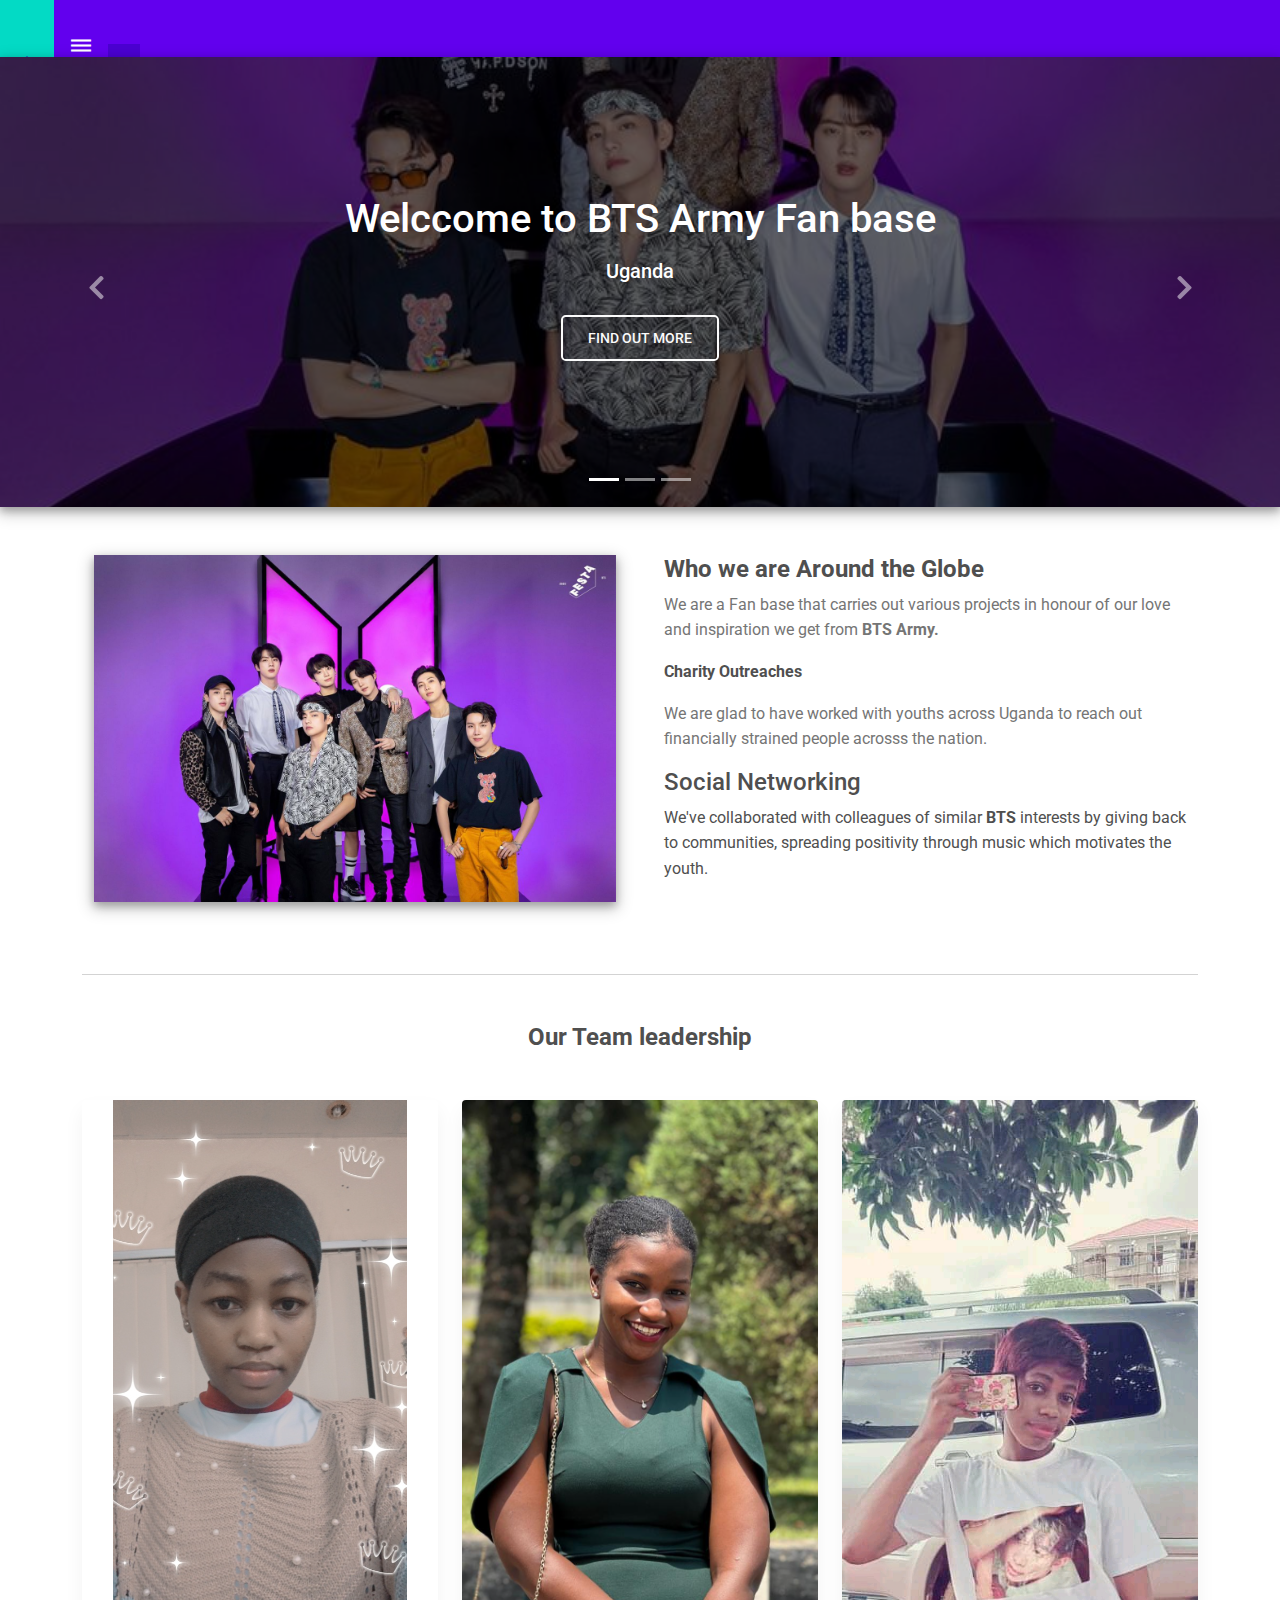
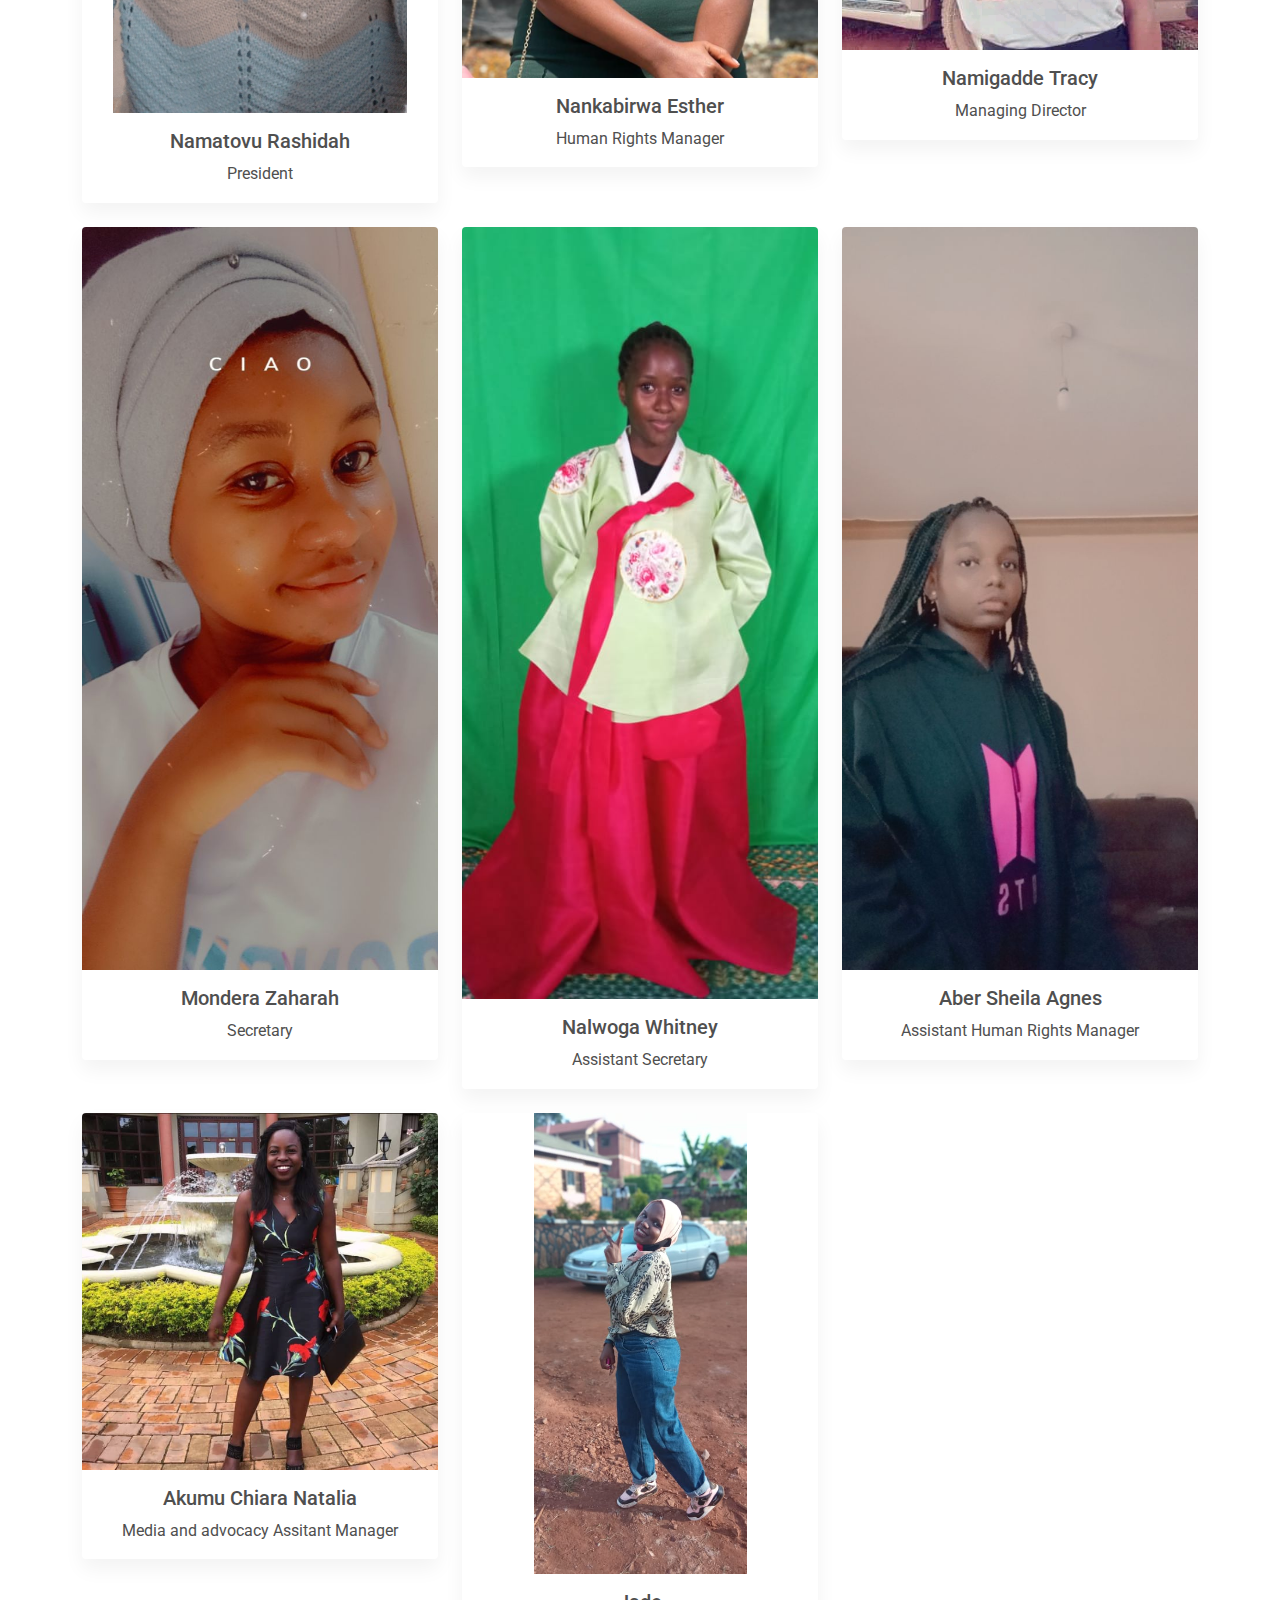
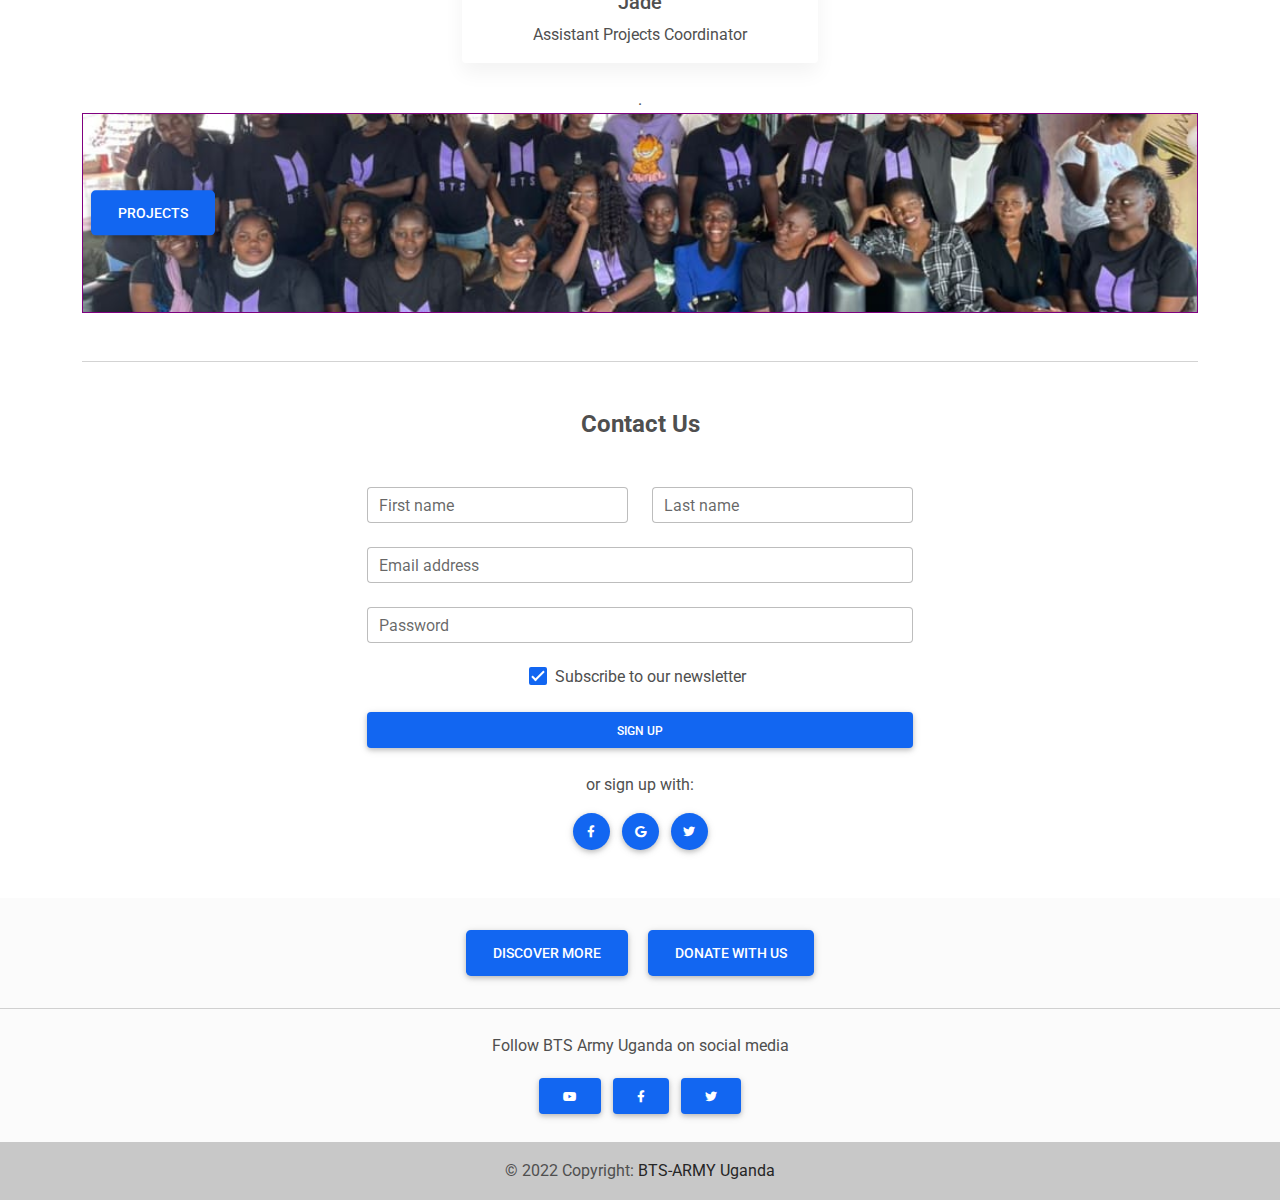
==== commit cdc62e5d: "Update index.html" ====
--- a/index.html
+++ b/index.html
@@ -322,7 +322,7 @@
                             <div class="card-body">
                                 <h5 class="card-title">Nalwoga Whitney</h5>
                                 <p class="card-text">
-                                    Assitant Secretary
+                                    Assistant Secretary
                                 </p>
                             </div>
                         </div>
@@ -467,7 +467,7 @@
                     <i class="fab fa-google"></i>
                   </button>
 
-                                <butto type="button" class="btn btn-primary btn-floating mx-1">
+                                <button type="button" class="btn btn-primary btn-floating mx-1">
                                     <i class="fab fa-twitter"></i>
                             </div>
                         </form>
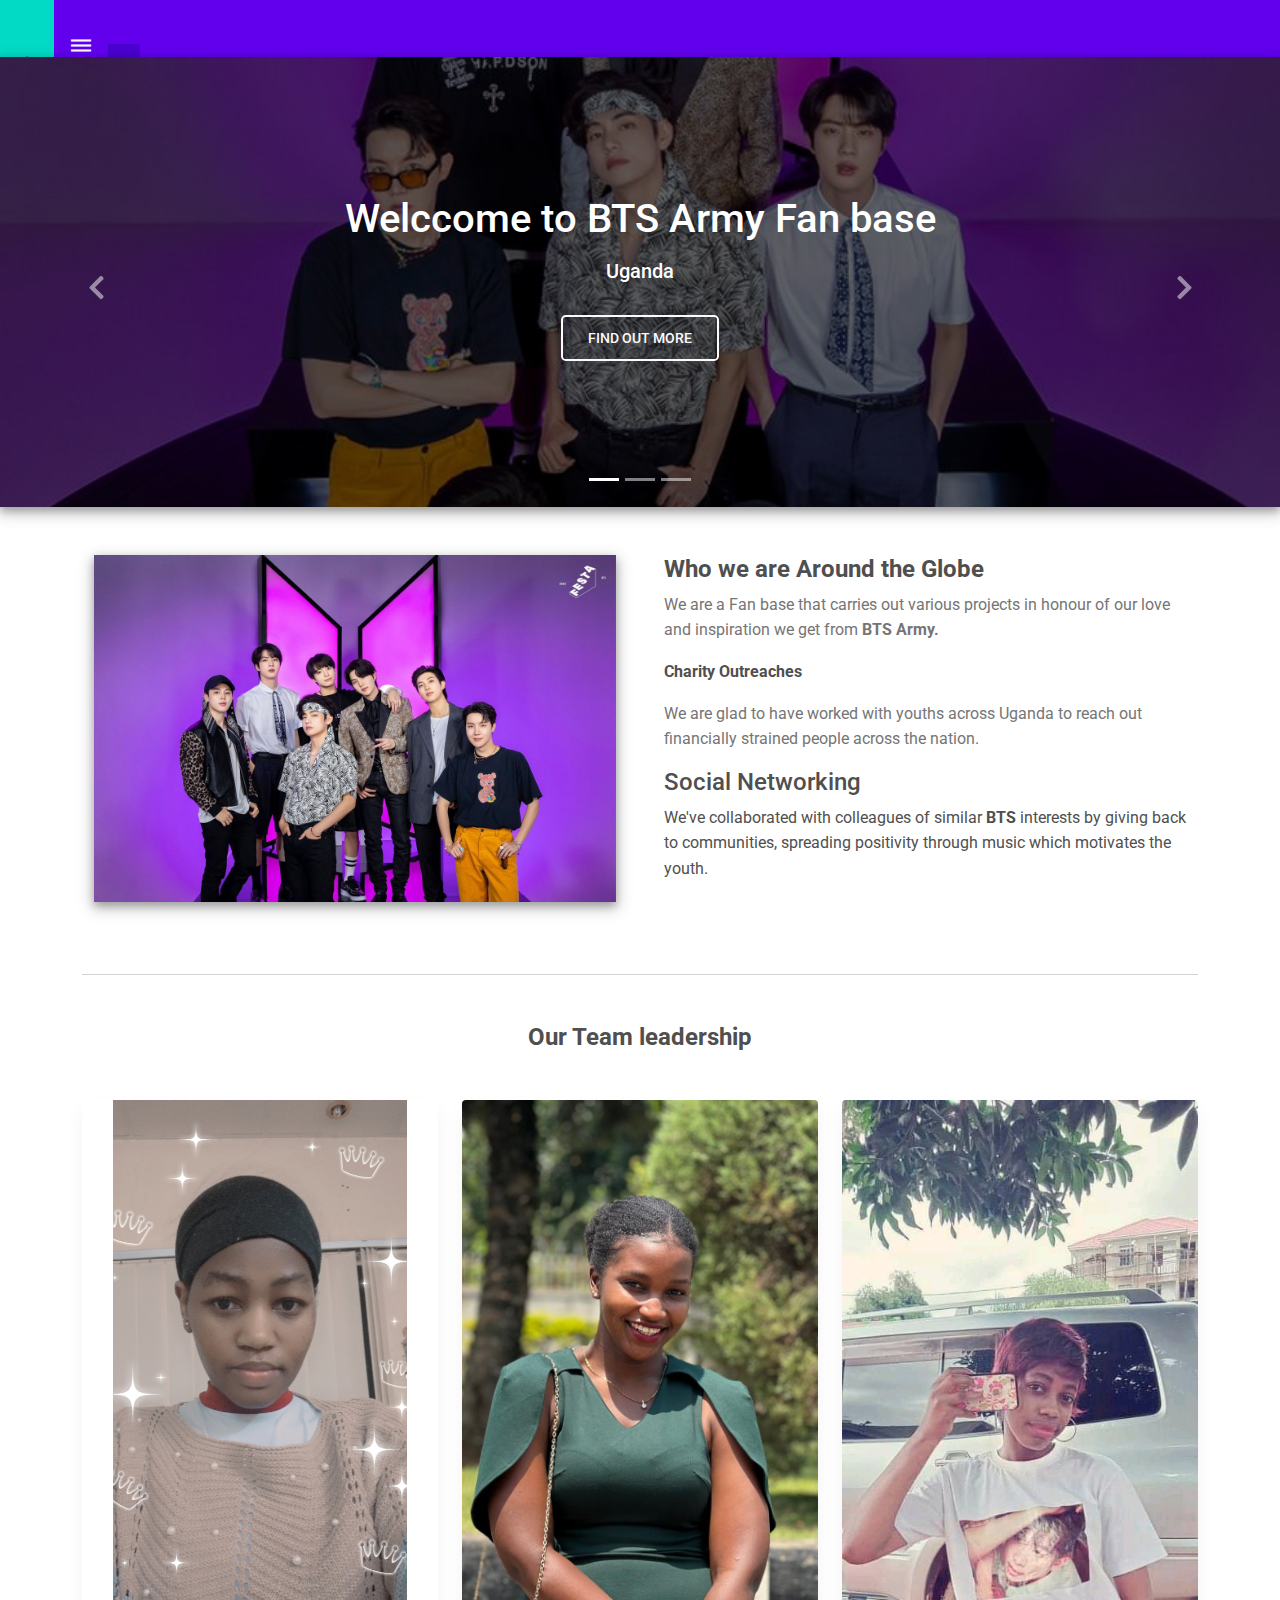
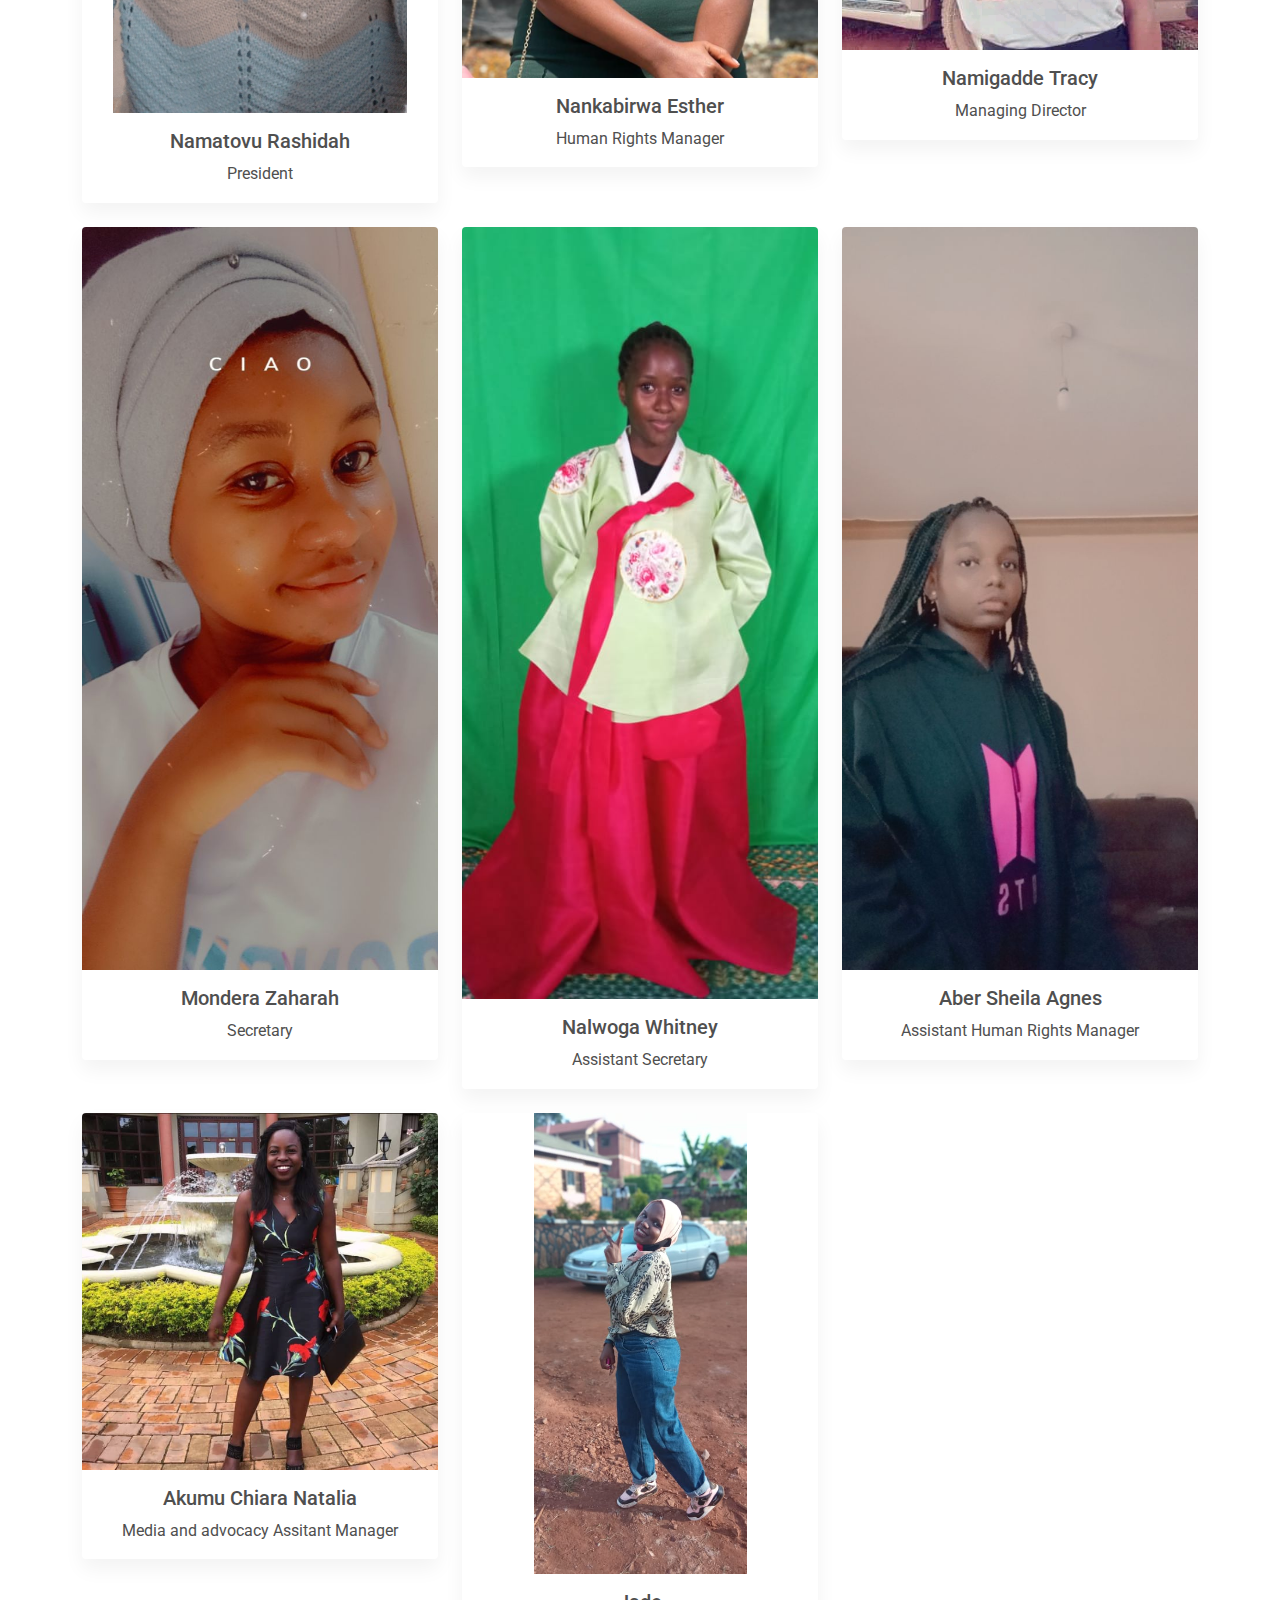
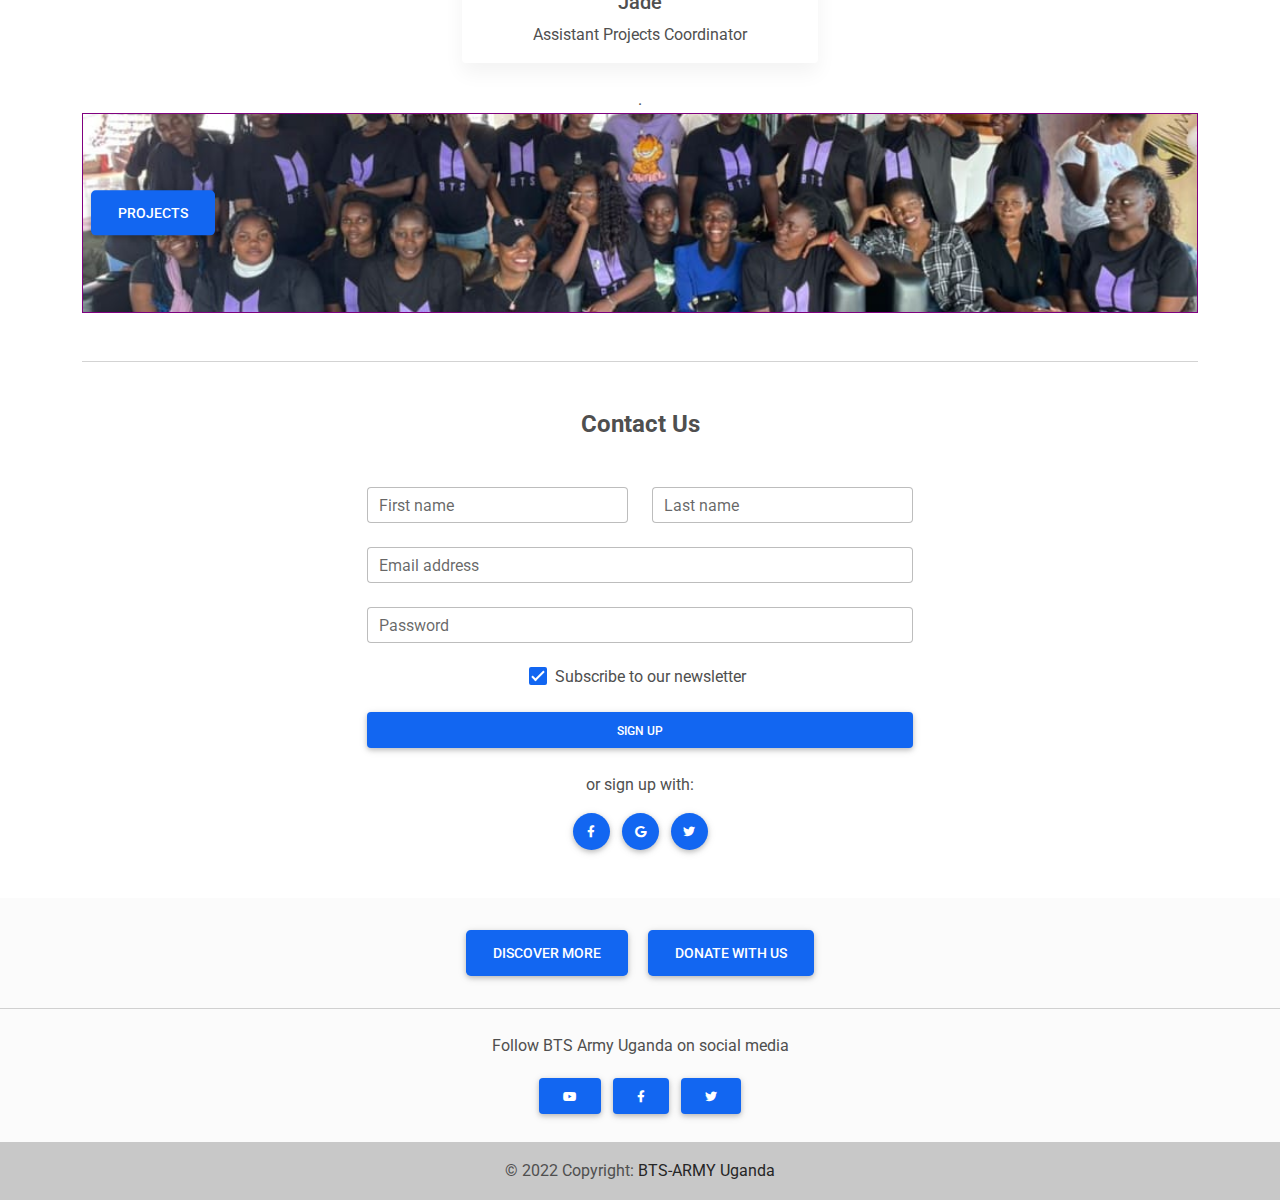
==== commit 8e2d20d8: "Update index.html" ====
--- a/index.html
+++ b/index.html
@@ -229,7 +229,7 @@
                         </p>
                         <p><strong>Charity Outreaches</strong></p>
                         <p class="text-muted">
-                            We are glad to have worked with youths across Uganda to reach out financially strained people acrosss the nation.
+                            We are glad to have worked with youths across Uganda to reach out financially strained people across the nation.
                         </p>
                         <h4>Social Networking</h4>
                         <p>We've collaborated with colleagues of similar <strong>BTS</strong> interests by giving back to communities, spreading positivity through music which motivates the youth.</p>
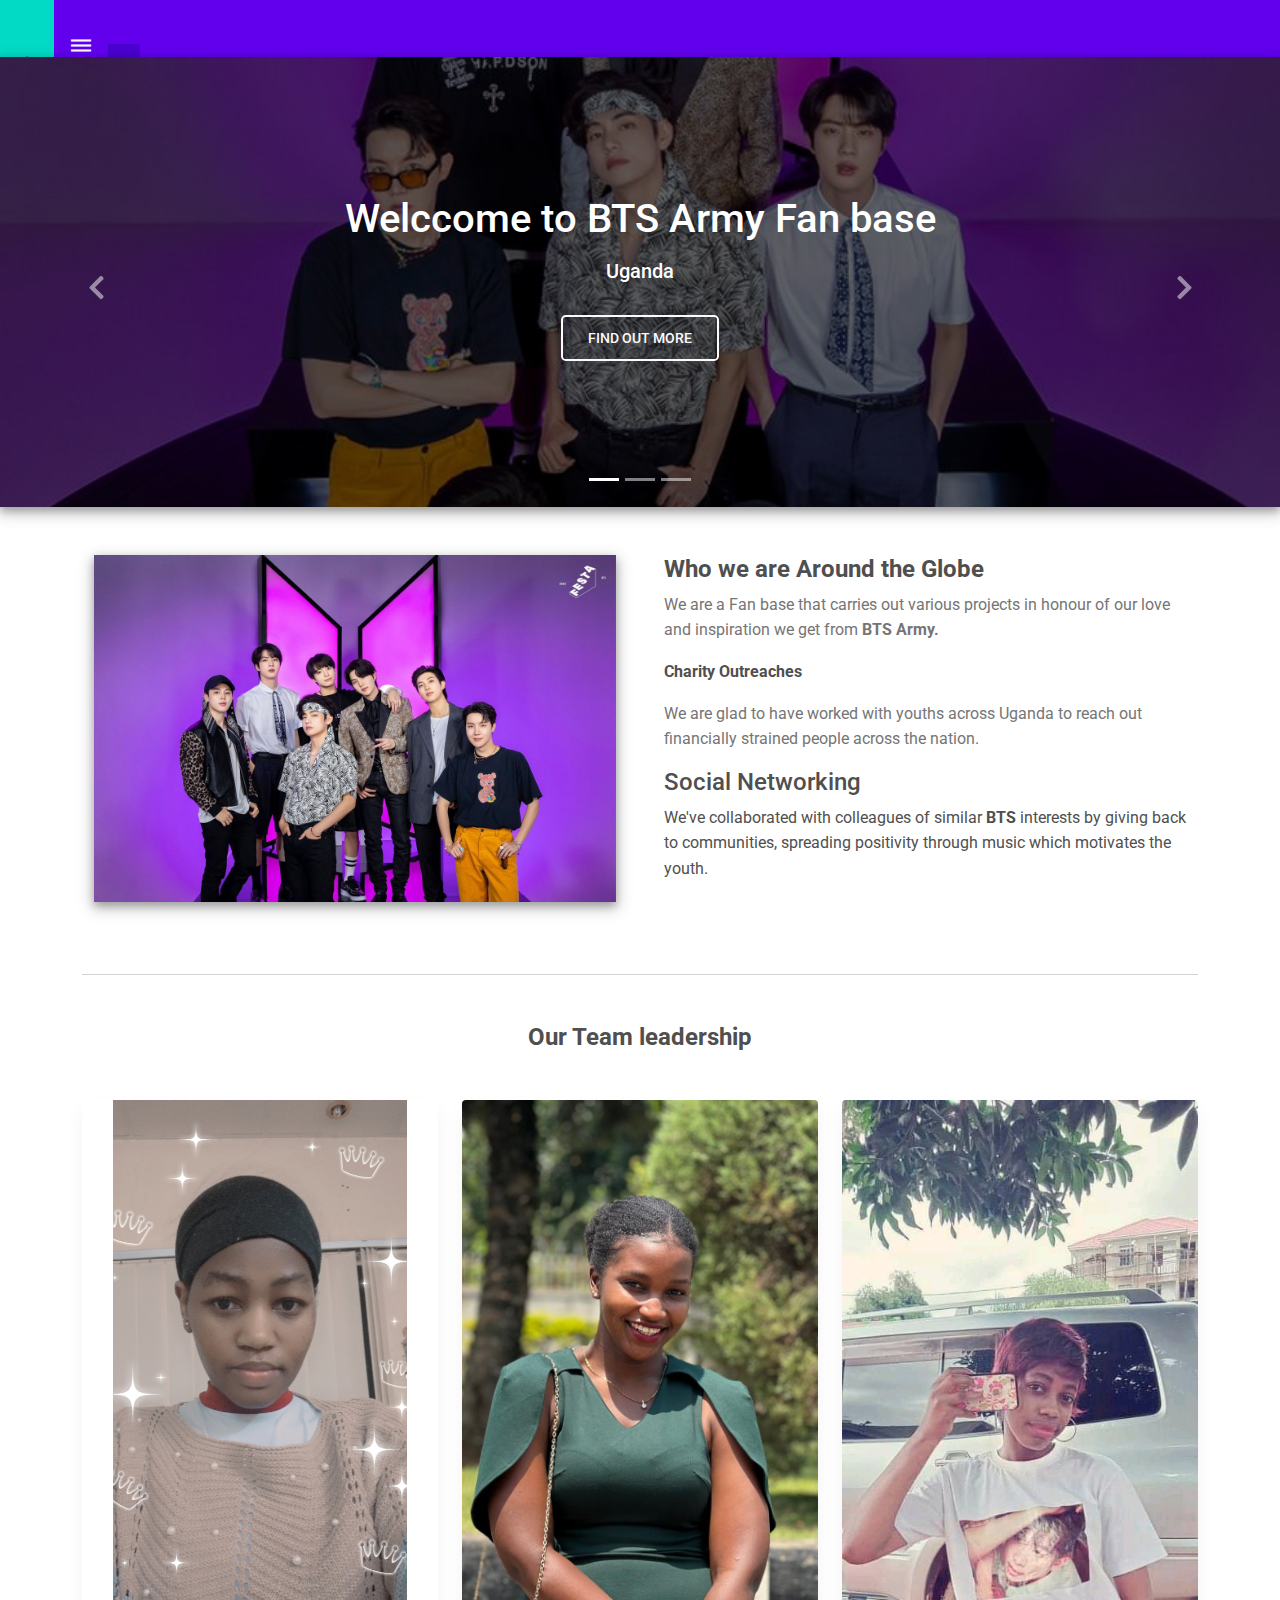
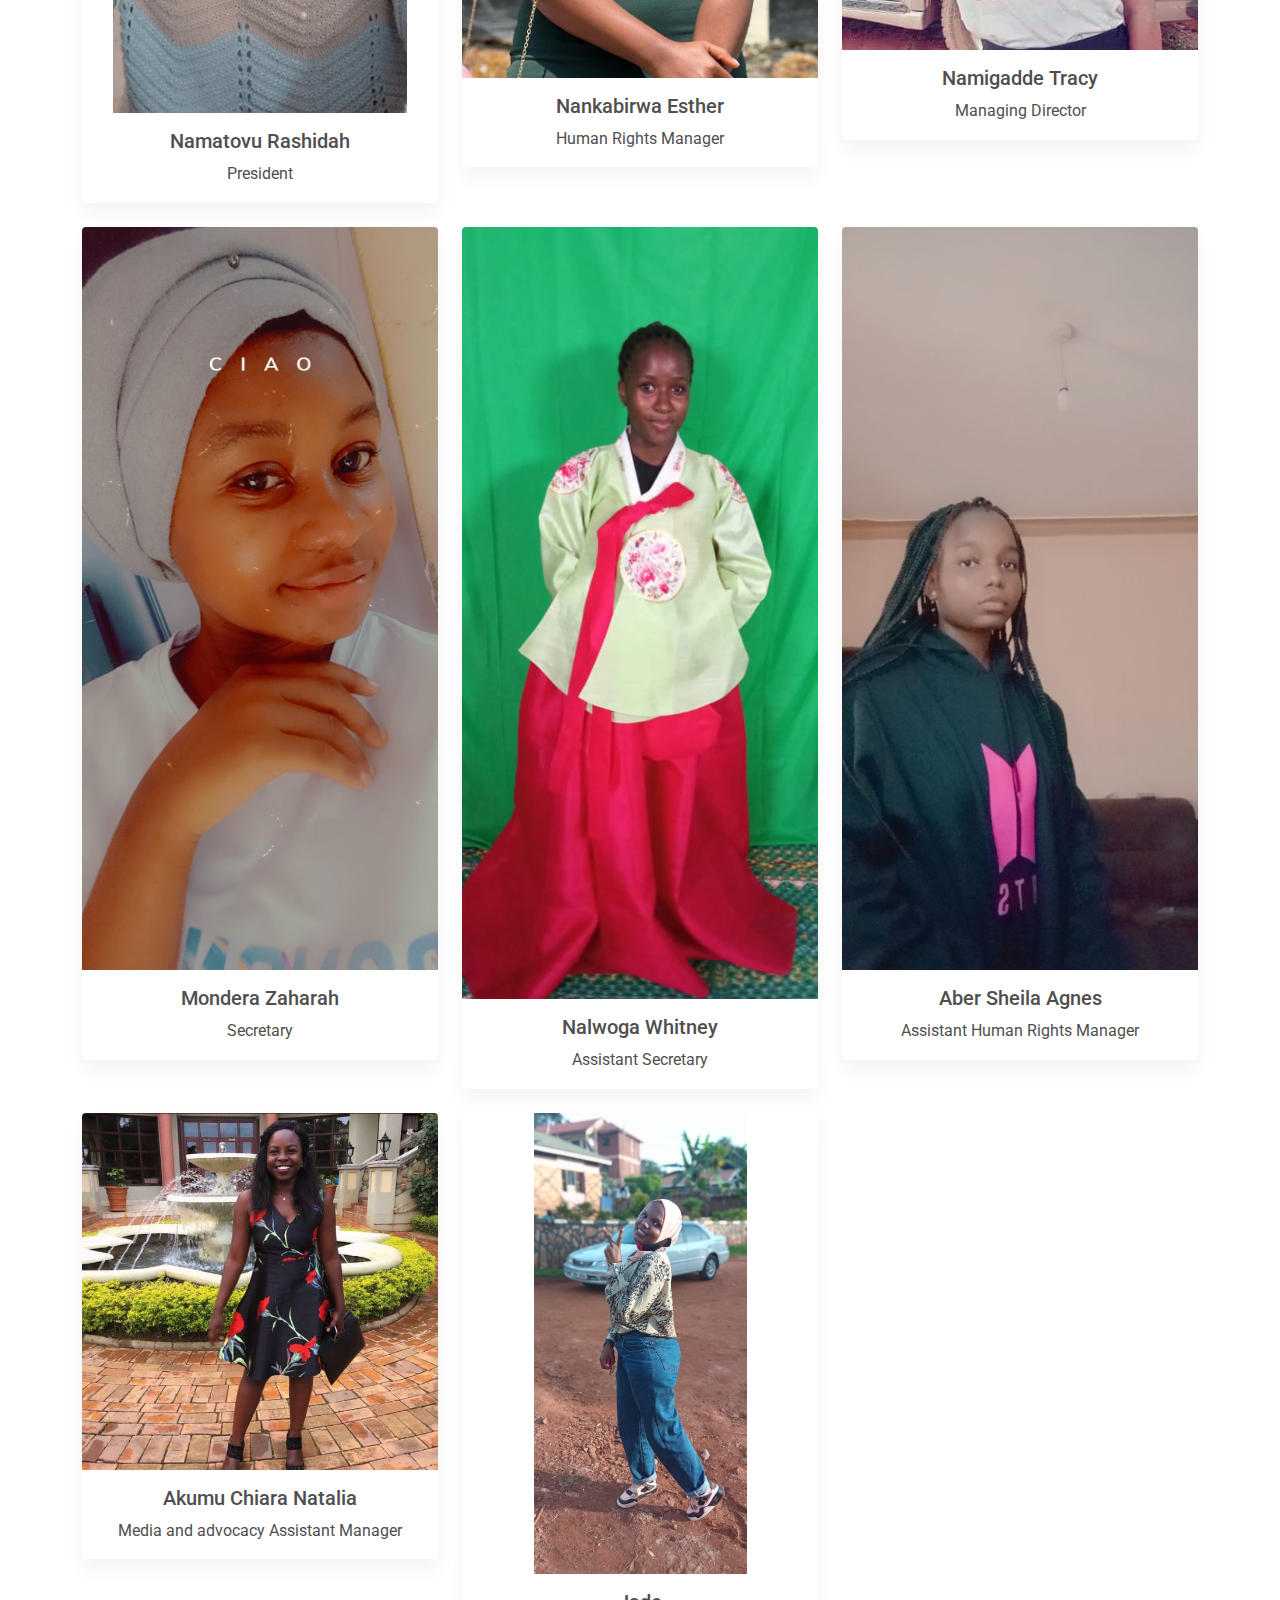
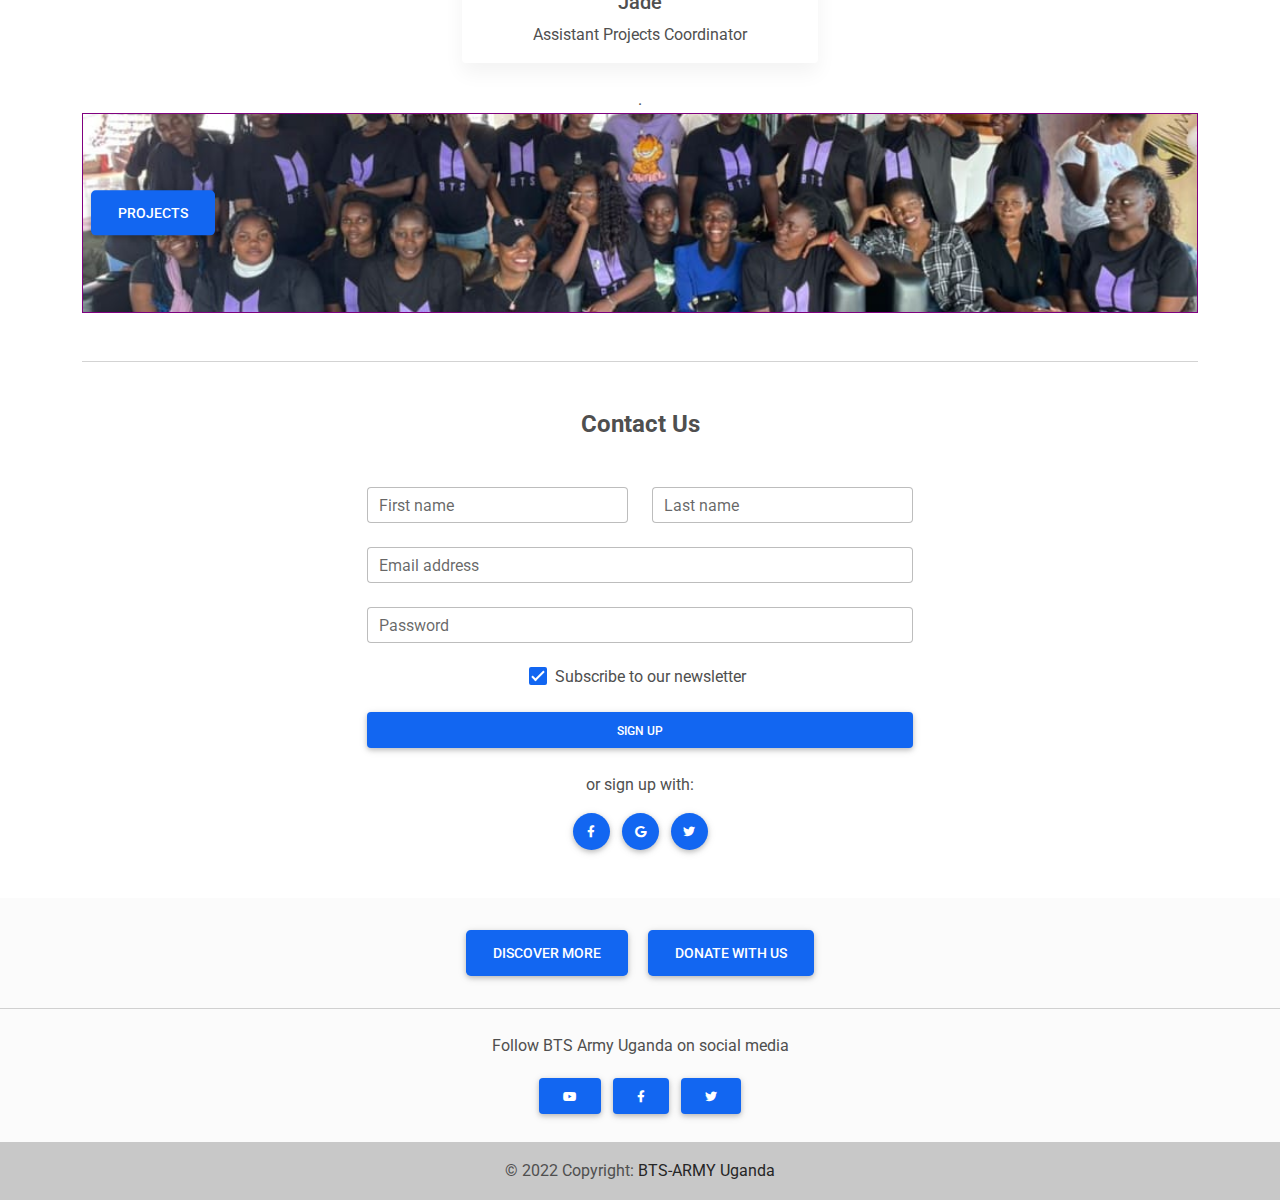
==== commit c2946cd3: "Update index.html" ====
--- a/index.html
+++ b/index.html
@@ -354,7 +354,7 @@
                             <div class="card-body">
                                 <h5 class="card-title">Akumu Chiara Natalia</h5>
                                 <p class="card-text">
-                                    Media and advocacy Assitant Manager
+                                    Media and advocacy Assistant Manager
                                 </p>
                             </div>
                         </div>
